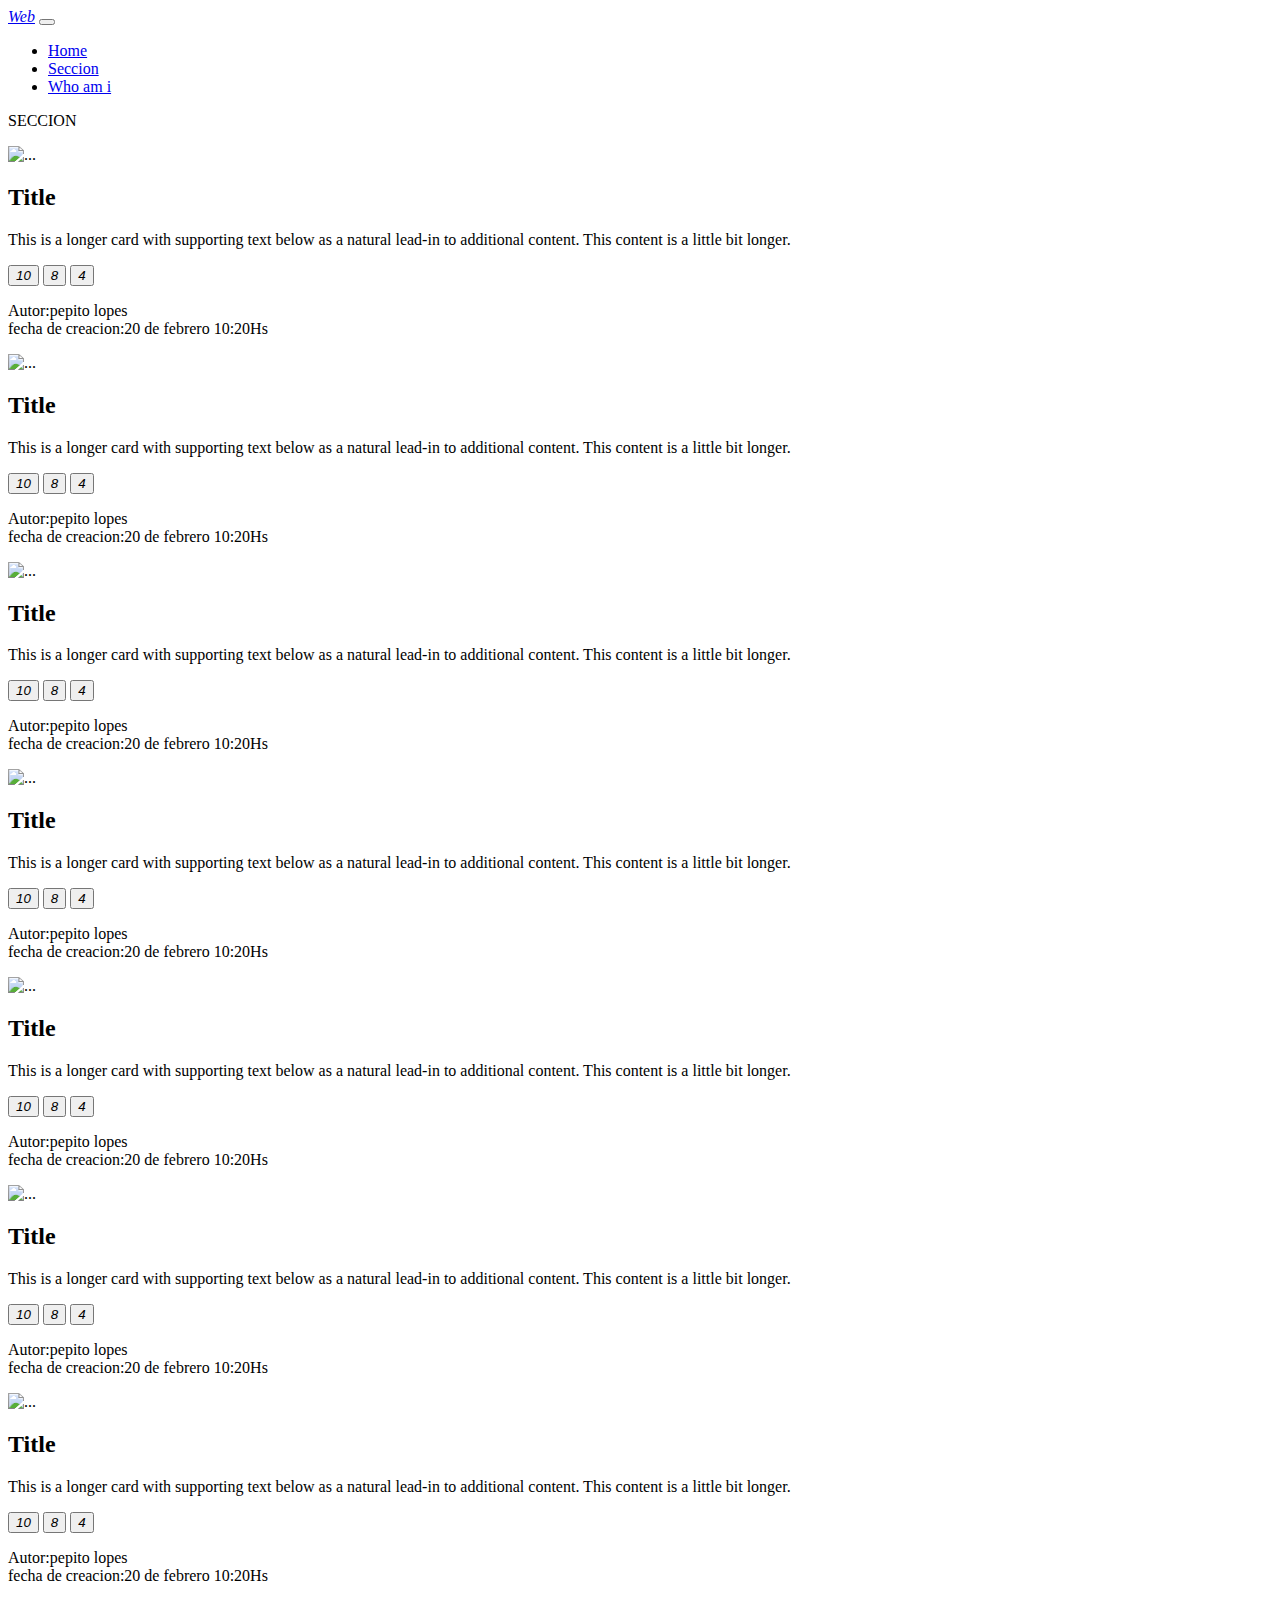
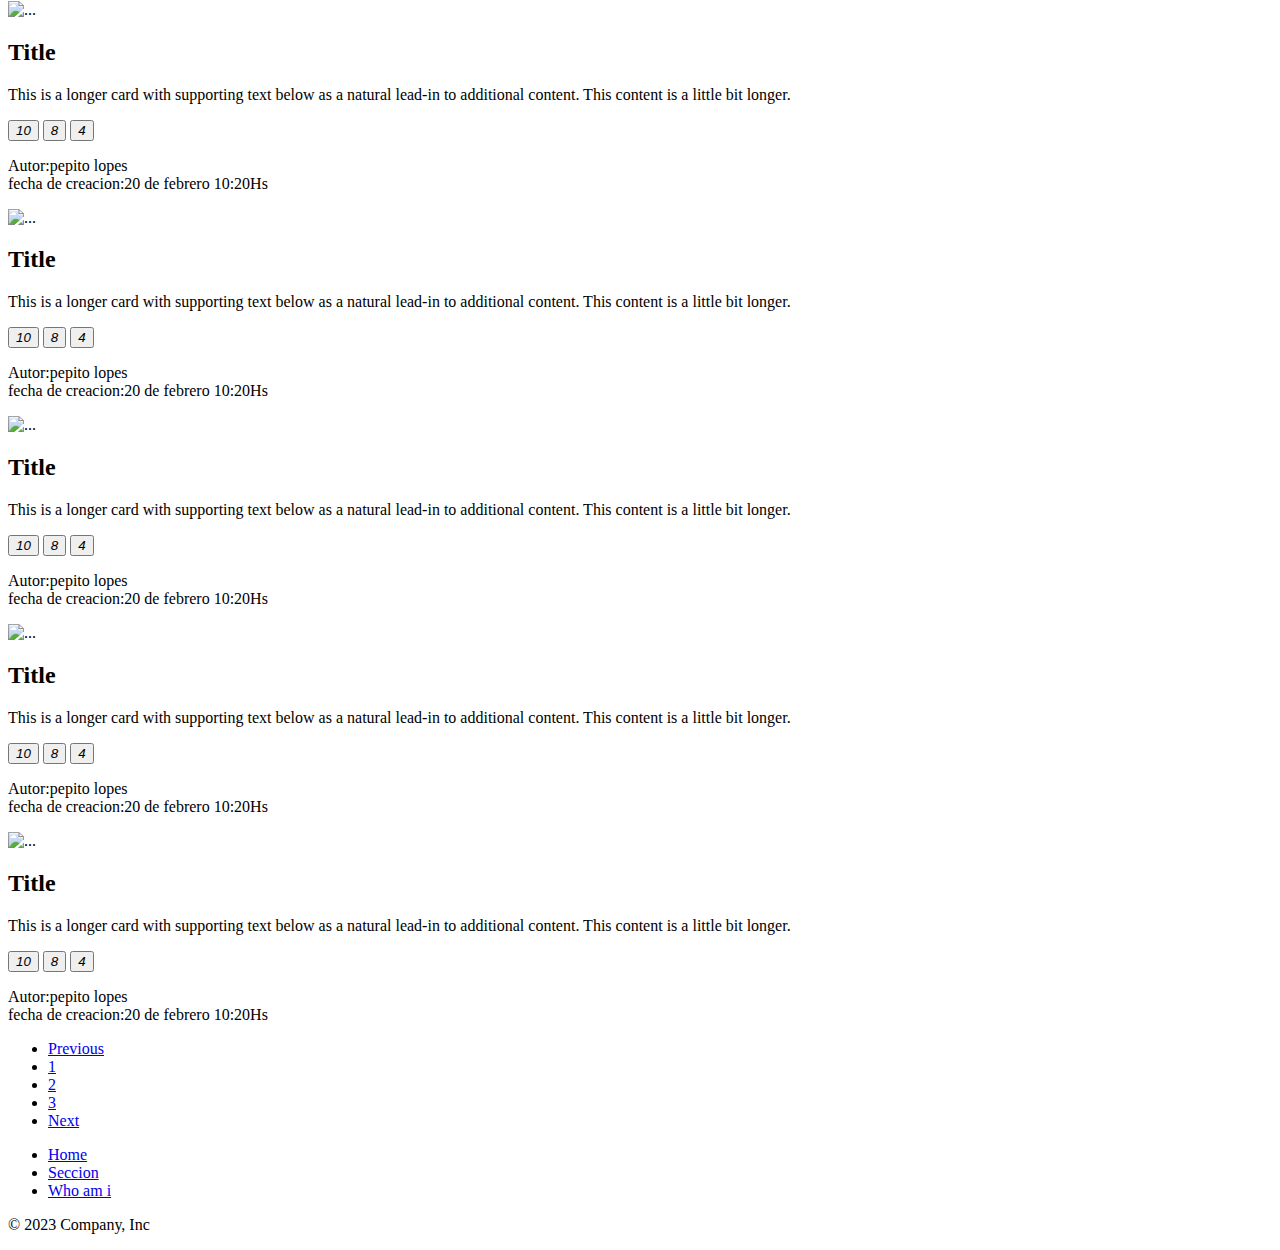
==== seccion.html @ c0c1e680 "new website" ====
<!DOCTYPE html>
              <html>
              <head>
                <meta charset="utf-8"> 
                <meta name="viewport" content="width=device-width, initial-scale=1" >
                <meta name="description" content="portafolio de desarrollo">
                <meta name="keywords" content="HTML,CSS,javaScript,react">
                <link href="http://localhost/servidor/css/bootstrap.min.css" rel="stylesheet">
                <link href="http://localhost/servidor/css/style.css" rel="stylesheet">
                <script src="http://localhost/servidor/js/jquery.min.js"></script>
                <script src="http://localhost/servidor/js/bootstrap.min.js"></script>
                <title> Web / Programer</title>
              </head>
              <body>
                  <div class="container"> 
                     <nav class="navbar navbar-expand-lg">
                          <a class="navbar-brand" href="#">
                            <i class="bi bi-globe2"> Web</i></a>
                          <button class="navbar-toggler" type="button" data-bs-toggle="collapse" data-bs-target="#navbarNav" aria-controls="navbarNav" aria-expanded="false" aria-label="Toggle navigation">
                            <span class="navbar-toggler-icon"></span>
                          </button>
                          <div class="collapse navbar-collapse" id="navbarNav">
                            <ul class="navbar-nav">
                              <li class="nav-item">
                                <a class="nav-link active" href="home.html">Home</a>
                              </li>
                              <li class="nav-item">
                                <a class="nav-link" aria-current="page" href="seccion.html">Seccion</a>
                              </li>
                              <li class="nav-item">
                                <a class="nav-link" href="whoami.html">Who am i </a>
                              </li>
                            </ul>
                          </div>
                      </nav>
                      </div>
                          <div class="container">
                              <div class="mb-3">
                                 <section class="seccion">
                                <div class="text-center"> 
                                   <p>
                                     SECCION
                                   </p>
                                 </div>
                                   </section>
                                </div>
                              </div>
                       <div class="container">
                        <div class="row row-cols-1 row-cols-md-2 g-4">
                          <div class="col-12 col-md-6 col-xl-4">
                            <div class="card">
                              <img src="https://spng.pngfind.com/pngs/s/648-6482861_permalink-to-150-good-angry-png-this-year.png" class="card-img-top" alt="...">
                              <div class="card-body">
                                <h2 class="card-title">Title</h2>
                                <p class="card-text">This is a longer card with supporting text below as a natural lead-in to additional content. This content is a little bit longer.<br>
                                   <div class="text-center"> 
                                    <button type="button" class="btn btn-secondary">
                                      <i class="bi bi-chat-left-text">
                                         10
                                     </i>
                                   </button>
                                   <button type="button" class="btn btn-light">
                                     <i class="bi bi-hand-thumbs-up">
                                       8
                                     </i>
                                </button>
                                <button type="button" class="btn btn-dark">
                                      <i class="bi bi-hand-thumbs-down">
                                         4
                                       </i>
                                 </button>
                              </div>
                                 <div class="mt-3">
                                   <p>
                                     Autor:pepito lopes<br>
                                     fecha de creacion:20 de febrero 10:20Hs
                                   </p>
                              </div>
                                </p>
                              </div>
                            </div>
                          </div>
                          <div class="col-12 col-md-6 col-xl-4 ">
                            <div class="card">
                              <img src="https://spng.pngfind.com/pngs/s/648-6482861_permalink-to-150-good-angry-png-this-year.png" class="card-img-top" alt="...">
                              <div class="card-body">
                                <h2 class="card-title">Title</h2>
                                <p class="card-text">This is a longer card with supporting text below as a natural lead-in to additional content. This content is a little bit longer.<br>
                                   <div class="text-center"> 
                                    <button type="button" class="btn btn-secondary">
                                      <i class="bi bi-chat-left-text">
                                         10
                                     </i>
                                   </button>
                                   <button type="button" class="btn btn-light">
                                     <i class="bi bi-hand-thumbs-up">
                                       8
                                     </i>
                                </button>
                                <button type="button" class="btn btn-dark">
                                      <i class="bi bi-hand-thumbs-down">
                                         4
                                       </i>
                                 </button>
                              </div>
                                 <div class="mt-3">
                                   <p>
                                     Autor:pepito lopes<br>
                                     fecha de creacion:20 de febrero 10:20Hs
                                   </p>
                              </div>
                                </p>
                              </div>
                            </div>
                          </div>
                          <div class="col-12 col-md-6 col-xl-4">
                            <div class="card">
                              <img src="https://spng.pngfind.com/pngs/s/648-6482861_permalink-to-150-good-angry-png-this-year.png" class="card-img-top" alt="...">
                              <div class="card-body">
                                <h2 class="card-title">Title</h2>
                                <p class="card-text">This is a longer card with supporting text below as a natural lead-in to additional content. This content is a little bit longer.<br>
                                   <div class="text-center"> 
                                    <button type="button" class="btn btn-secondary">
                                      <i class="bi bi-chat-left-text">
                                         10
                                     </i>
                                   </button>
                                   <button type="button" class="btn btn-light">
                                     <i class="bi bi-hand-thumbs-up">
                                       8
                                     </i>
                                </button>
                                <button type="button" class="btn btn-dark">
                                      <i class="bi bi-hand-thumbs-down">
                                         4
                                       </i>
                                 </button>
                              </div>
                                 <div class="mt-3">
                                   <p>
                                     Autor:pepito lopes<br>
                                     fecha de creacion:20 de febrero 10:20Hs
                                   </p>
                              </div>
                                </p>
                              </div>
                            </div>
                          </div>
                          <div class="col-12 col-md-6 col-xl-4">
                            <div class="card">
                              <img src="https://spng.pngfind.com/pngs/s/648-6482861_permalink-to-150-good-angry-png-this-year.png" class="card-img-top" alt="...">
                              <div class="card-body">
                                <h2 class="card-title">Title</h2>
                                <p class="card-text">This is a longer card with supporting text below as a natural lead-in to additional content. This content is a little bit longer.<br>
                                   <div class="text-center"> 
                                    <button type="button" class="btn btn-secondary">
                                      <i class="bi bi-chat-left-text">
                                         10
                                     </i>
                                   </button>
                                   <button type="button" class="btn btn-light">
                                     <i class="bi bi-hand-thumbs-up">
                                       8
                                     </i>
                                </button>
                                <button type="button" class="btn btn-dark">
                                      <i class="bi bi-hand-thumbs-down">
                                         4
                                       </i>
                                 </button>
                              </div>
                                 <div class="mt-3">
                                   <p>
                                     Autor:pepito lopes<br>
                                     fecha de creacion:20 de febrero 10:20Hs
                                   </p>
                              </div>
                                </p>
                              </div>
                            </div>
                          </div>
                          <div class="col-12 col-md-6 col-xl-4">
                            <div class="card">
                              <img src="https://spng.pngfind.com/pngs/s/648-6482861_permalink-to-150-good-angry-png-this-year.png" class="card-img-top" alt="...">
                              <div class="card-body">
                                <h2 class="card-title">Title</h2>
                                <p class="card-text">This is a longer card with supporting text below as a natural lead-in to additional content. This content is a little bit longer.<br>
                                   <div class="text-center"> 
                                    <button type="button" class="btn btn-secondary">
                                      <i class="bi bi-chat-left-text">
                                         10
                                     </i>
                                   </button>
                                   <button type="button" class="btn btn-light">
                                     <i class="bi bi-hand-thumbs-up">
                                       8
                                     </i>
                                </button>
                                <button type="button" class="btn btn-dark">
                                      <i class="bi bi-hand-thumbs-down">
                                         4
                                       </i>
                                 </button>
                              </div>
                                 <div class="mt-3">
                                   <p>
                                     Autor:pepito lopes<br>
                                     fecha de creacion:20 de febrero 10:20Hs
                                   </p>
                              </div>
                                </p>
                              </div>
                            </div>
                          </div>
                          <div class="col-12 col-md-6 col-xl-4">
                            <div class="card">
                              <img src="https://spng.pngfind.com/pngs/s/648-6482861_permalink-to-150-good-angry-png-this-year.png" class="card-img-top" alt="...">
                              <div class="card-body">
                                <h2 class="card-title">Title</h2>
                                <p class="card-text">This is a longer card with supporting text below as a natural lead-in to additional content. This content is a little bit longer.<br>
                                   <div class="text-center"> 
                                    <button type="button" class="btn btn-secondary">
                                      <i class="bi bi-chat-left-text">
                                         10
                                     </i>
                                   </button>
                                   <button type="button" class="btn btn-light">
                                     <i class="bi bi-hand-thumbs-up">
                                       8
                                     </i>
                                </button>
                                <button type="button" class="btn btn-dark">
                                      <i class="bi bi-hand-thumbs-down">
                                         4
                                       </i>
                                 </button>
                              </div>
                                 <div class="mt-3">
                                   <p>
                                     Autor:pepito lopes<br>
                                     fecha de creacion:20 de febrero 10:20Hs
                                   </p>
                              </div>
                                </p>
                              </div>
                            </div>
                          </div>
                          <div class="col-12 col-md-6 col-xl-4">
                            <div class="card">
                              <img src="https://spng.pngfind.com/pngs/s/648-6482861_permalink-to-150-good-angry-png-this-year.png" class="card-img-top" alt="...">
                              <div class="card-body">
                                <h2 class="card-title">Title</h2>
                                <p class="card-text">This is a longer card with supporting text below as a natural lead-in to additional content. This content is a little bit longer.<br>
                                   <div class="text-center"> 
                                    <button type="button" class="btn btn-secondary">
                                      <i class="bi bi-chat-left-text">
                                         10
                                     </i>
                                   </button>
                                   <button type="button" class="btn btn-light">
                                     <i class="bi bi-hand-thumbs-up">
                                       8
                                     </i>
                                </button>
                                <button type="button" class="btn btn-dark">
                                      <i class="bi bi-hand-thumbs-down">
                                         4
                                       </i>
                                 </button>
                              </div>
                                 <div class="mt-3">
                                   <p>
                                     Autor:pepito lopes<br>
                                     fecha de creacion:20 de febrero 10:20Hs
                                   </p>
                              </div>
                                </p>
                              </div>
                            </div>
                          </div>
                          <div class="col-12 col-md-6 col-xl-4">
                            <div class="card">
                              <img src="https://spng.pngfind.com/pngs/s/648-6482861_permalink-to-150-good-angry-png-this-year.png" class="card-img-top" alt="...">
                              <div class="card-body">
                                <h2 class="card-title">Title</h2>
                                <p class="card-text">This is a longer card with supporting text below as a natural lead-in to additional content. This content is a little bit longer.<br>
                                   <div class="text-center"> 
                                    <button type="button" class="btn btn-secondary">
                                      <i class="bi bi-chat-left-text">
                                         10
                                     </i>
                                   </button>
                                   <button type="button" class="btn btn-light">
                                     <i class="bi bi-hand-thumbs-up">
                                       8
                                     </i>
                                </button>
                                <button type="button" class="btn btn-dark">
                                      <i class="bi bi-hand-thumbs-down">
                                         4
                                       </i>
                                 </button>
                              </div>
                                 <div class="mt-3">
                                   <p>
                                     Autor:pepito lopes<br>
                                     fecha de creacion:20 de febrero 10:20Hs
                                   </p>
                              </div>
                                </p>
                              </div>
                            </div>
                          </div>
                           <div class="col-12 col-md-6 col-xl-4">
                              <div class="card">
                               <img src="https://spng.pngfind.com/pngs/s/648-6482861_permalink-to-150-good-angry-png-this-year.png" class="card-img-top" alt="...">
                                <div class="card-body">
                                <h2 class="card-title">Title</h2>
                                <p class="card-text">This is a longer card with supporting text below as a natural lead-in to additional content. This content is a little bit longer.<br>
                                   <div class="text-center"> 
                                    <button type="button" class="btn btn-secondary">
                                      <i class="bi bi-chat-left-text">
                                         10
                                     </i>
                                   </button>
                                   <button type="button" class="btn btn-light">
                                     <i class="bi bi-hand-thumbs-up">
                                       8
                                     </i>
                                </button>
                                <button type="button" class="btn btn-dark">
                                      <i class="bi bi-hand-thumbs-down">
                                         4
                                       </i>
                                 </button>
                              </div>
                                 <div class="mt-3">
                                   <p>
                                     Autor:pepito lopes<br>
                                     fecha de creacion:20 de febrero 10:20Hs
                                   </p>
                              </div>
                                </p>
                              </div>
                            </div>
                          </div>
                           <div class="col-12 col-md-6 col-xl-4">
                            <div class="card">
                              <img src="https://spng.pngfind.com/pngs/s/648-6482861_permalink-to-150-good-angry-png-this-year.png" class="card-img-top" alt="...">
                              <div class="card-body">
                                <h2 class="card-title">Title</h2>
                                <p class="card-text">This is a longer card with supporting text below as a natural lead-in to additional content. This content is a little bit longer.<br>
                                   <div class="text-center"> 
                                    <button type="button" class="btn btn-secondary">
                                      <i class="bi bi-chat-left-text">
                                         10
                                     </i>
                                   </button>
                                   <button type="button" class="btn btn-light">
                                     <i class="bi bi-hand-thumbs-up">
                                       8
                                     </i>
                                </button>
                                <button type="button" class="btn btn-dark">
                                      <i class="bi bi-hand-thumbs-down">
                                         4
                                       </i>
                                 </button>
                              </div>
                                 <div class="mt-3">
                                   <p>
                                     Autor:pepito lopes<br>
                                     fecha de creacion:20 de febrero 10:20Hs
                                   </p>
                              </div>
                                </p>
                              </div>
                            </div>
                          </div>
                           <div class="col-12 col-md-6 col-xl-4">
                            <div class="card">
                              <img src="https://spng.pngfind.com/pngs/s/648-6482861_permalink-to-150-good-angry-png-this-year.png" class="card-img-top" alt="...">
                              <div class="card-body">
                                <h2 class="card-title">Title</h2>
                                <p class="card-text">This is a longer card with supporting text below as a natural lead-in to additional content. This content is a little bit longer.<br>
                                   <div class="text-center"> 
                                    <button type="button" class="btn btn-secondary">
                                      <i class="bi bi-chat-left-text">
                                         10
                                     </i>
                                   </button>
                                   <button type="button" class="btn btn-light">
                                     <i class="bi bi-hand-thumbs-up">
                                       8
                                     </i>
                                </button>
                                <button type="button" class="btn btn-dark">
                                      <i class="bi bi-hand-thumbs-down">
                                         4
                                       </i>
                                 </button>
                              </div>
                                 <div class="mt-3">
                                   <p>
                                     Autor:pepito lopes<br>
                                     fecha de creacion:20 de febrero 10:20Hs
                                   </p>
                              </div>
                                </p>
                              </div>
                            </div>
                          </div>
                           <div class="col-12 col-md-6 col-xl-4">
                            <div class="card">
                              <img src="https://spng.pngfind.com/pngs/s/648-6482861_permalink-to-150-good-angry-png-this-year.png" class="card-img-top" alt="...">
                              <div class="card-body">
                                <h2 class="card-title">Title</h2>
                                <p class="card-text">This is a longer card with supporting text below as a natural lead-in to additional content. This content is a little bit longer.<br>
                                   <div class="text-center"> 
                                    <button type="button" class="btn btn-secondary">
                                      <i class="bi bi-chat-left-text">
                                         10
                                     </i>
                                   </button>
                                   <button type="button" class="btn btn-light">
                                     <i class="bi bi-hand-thumbs-up">
                                       8
                                     </i>
                                </button>
                                <button type="button" class="btn btn-dark">
                                      <i class="bi bi-hand-thumbs-down">
                                         4
                                       </i>
                                 </button>
                              </div>
                                 <div class="mt-3">
                                   <p>
                                     Autor:pepito lopes<br>
                                     fecha de creacion:20 de febrero 10:20Hs
                                   </p>
                                   </div>
                                 </p>
                              </div>
                            </div>
                          </div>
                        </div>
                      </div>
                      <div class="container mt-3"> 
                        <nav aria-label="Page navigation example">
                          <ul class="pagination justify-content-end">
                          <li class="page-item disabled">
                            <a class="page-link" href="#" tabindex="-1">Previous</a>
                            </li>
                            <li class="page-item"><a class="page-link" href="#">1</a></li>
                             <li class="page-item"><a class="page-link" href="#">2</a></li>
                             <li class="page-item"><a class="page-link" href="#">3</a></li>
                              <li class="page-item">
                            <a class="page-link" href="#">Next</a>
                          </li>
                        </ul>
                      </nav>
                      </div>
                       <div class="container">
                      <div class="row">
                            <footer class="py-3 my-4">
                            <ul class="nav justify-content-center border-bottom pb-3 mb-3">
                            <li class="nav-item"><a href="home.html" class="nav-link px-2 text-muted">Home</a></li>
                            <li class="nav-item"><a href="seccion.html" class="nav-link px-2 text-muted">Seccion</a></li>
                            <li class="nav-item"><a href="whoami.html" class="nav-link px-2 text-muted">Who am i</a></li>
                            </ul>
                            <p class="text-center text-muted">© 2023 Company, Inc</p>
                      </footer>
                 </div>
              </div>  
            </div>
         </body>
     </html>
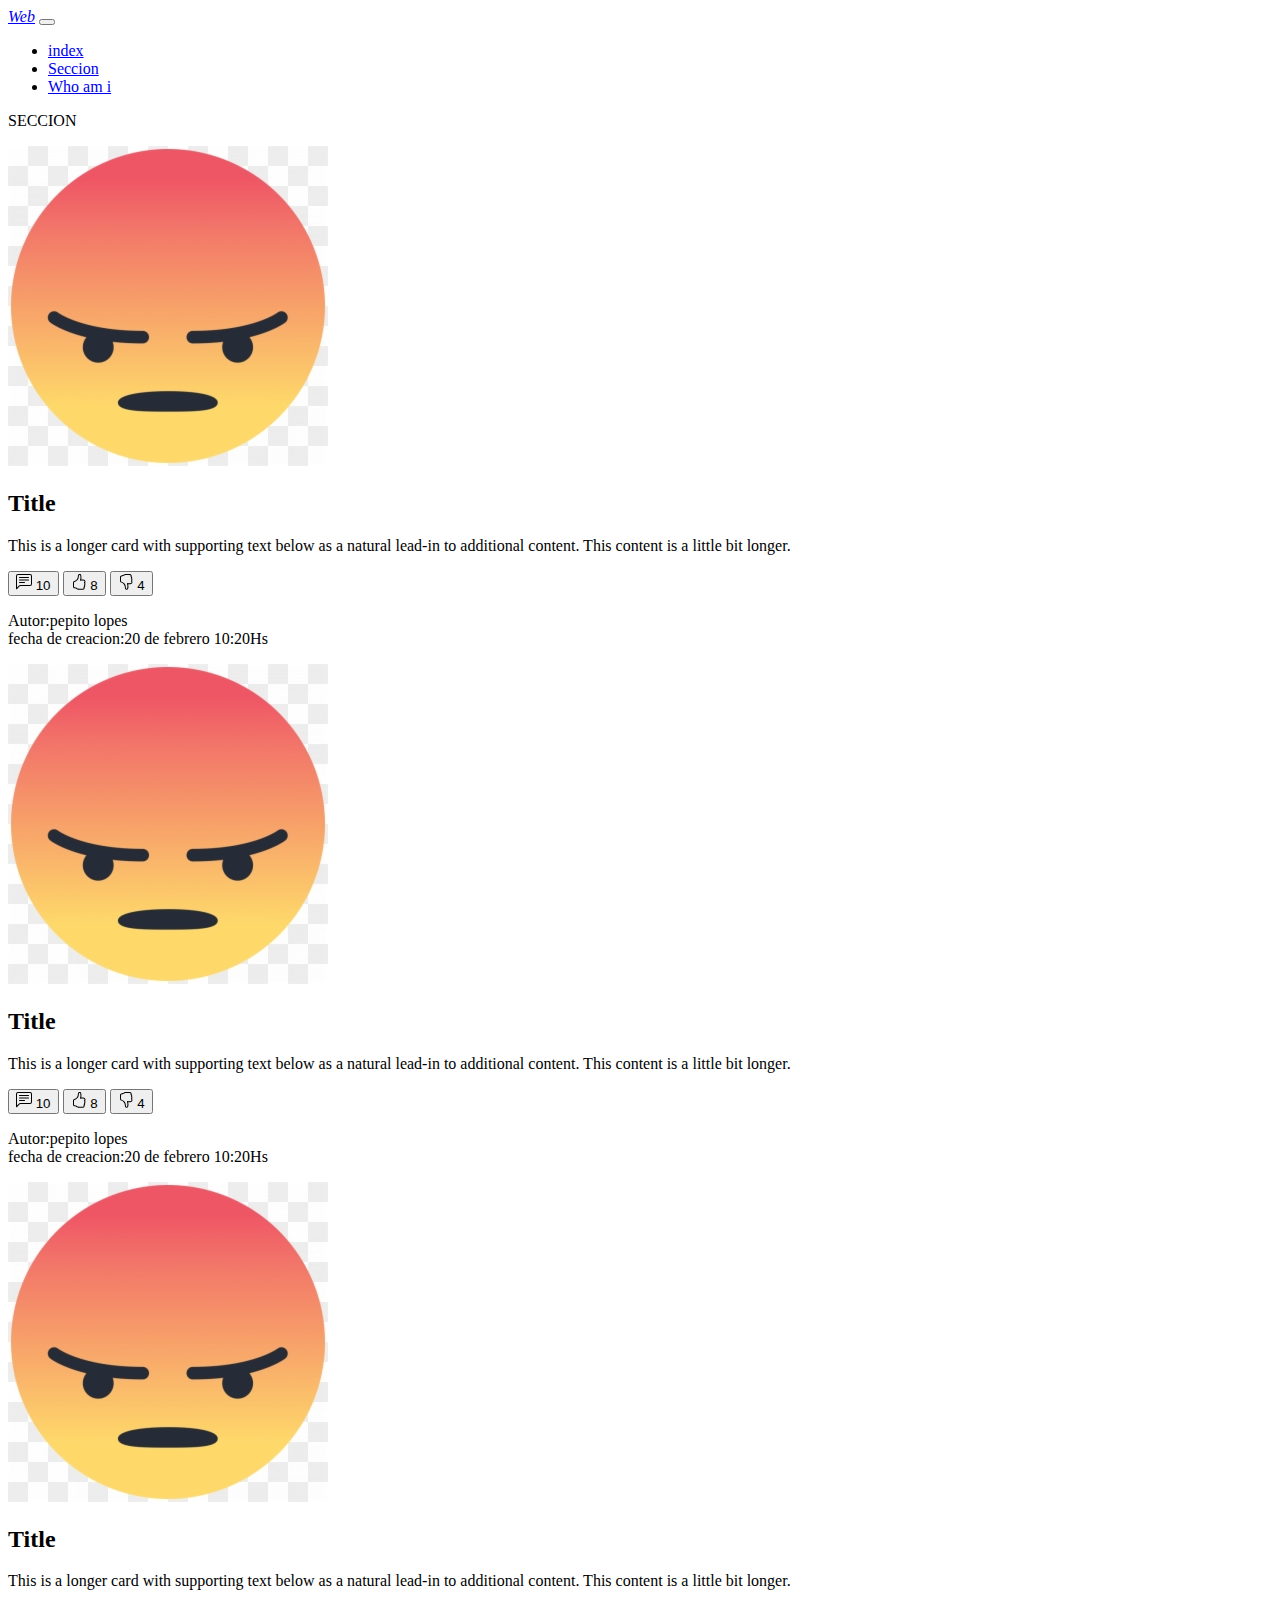
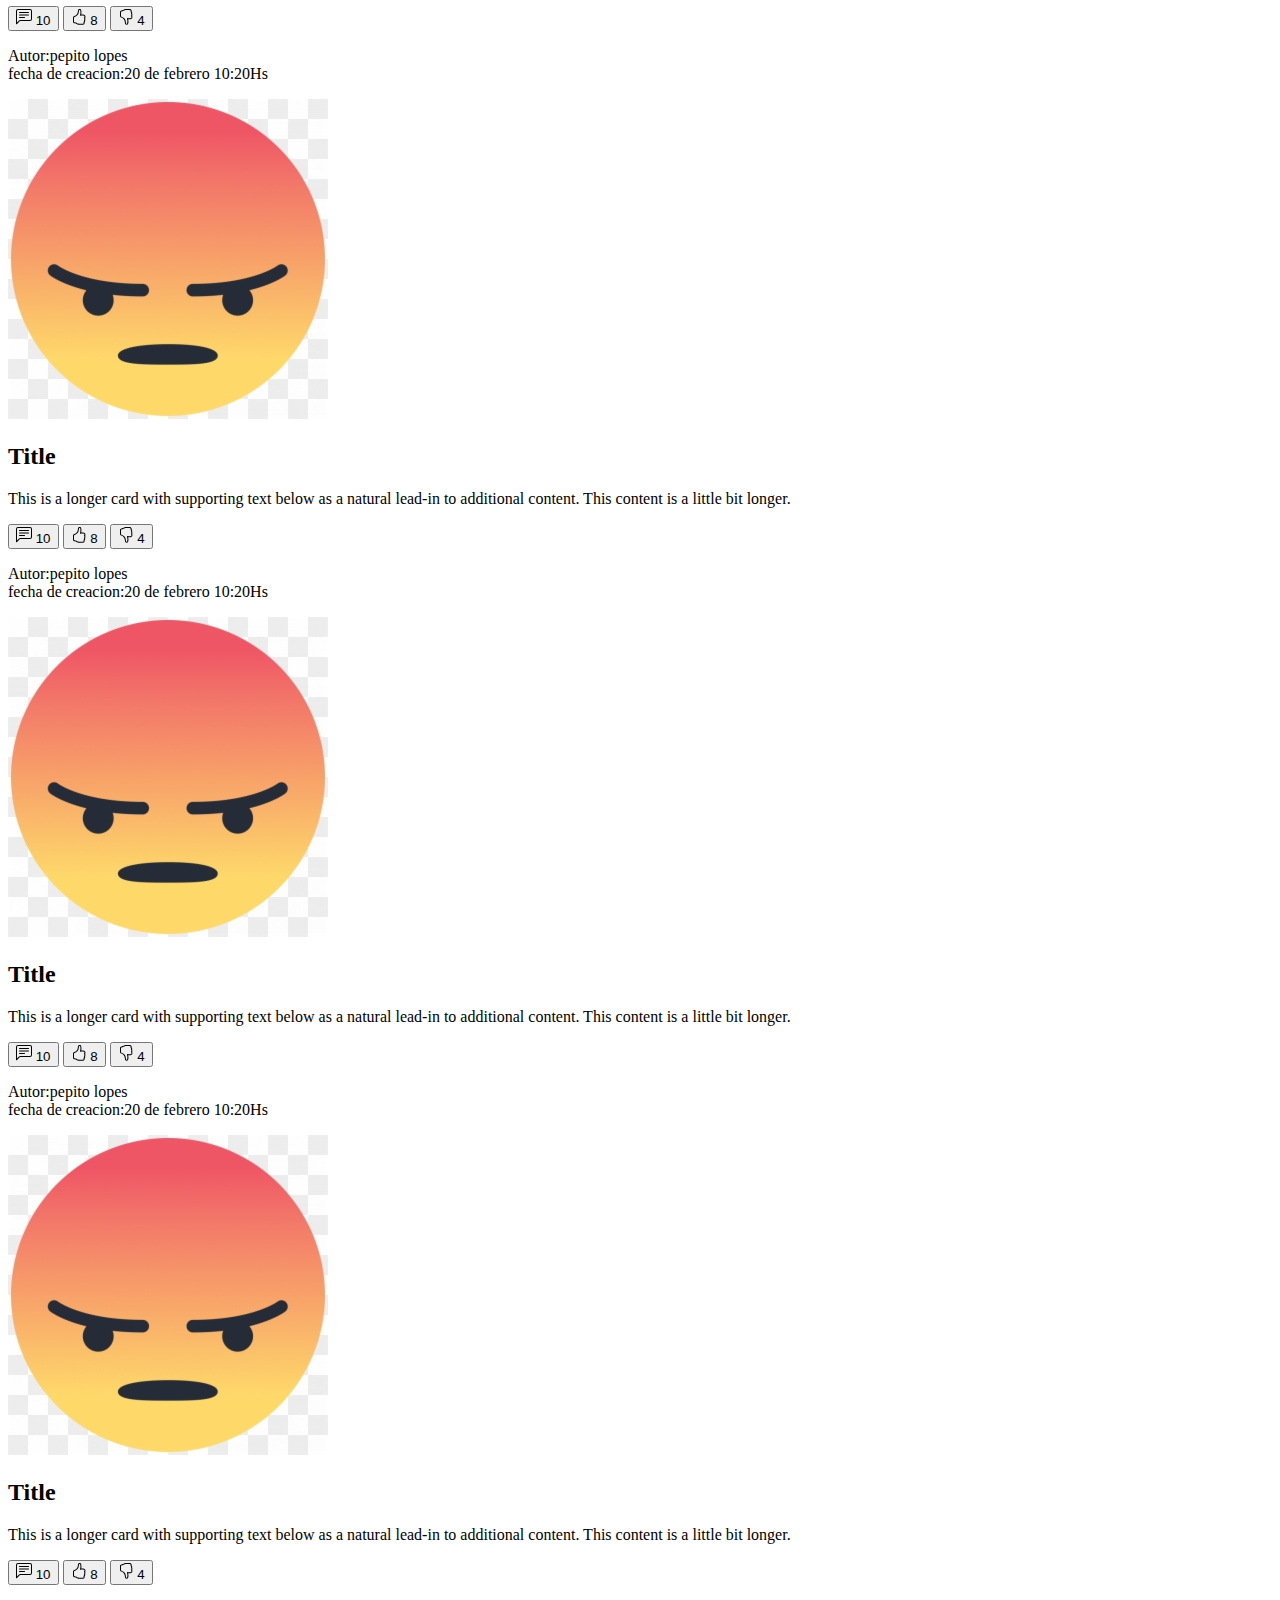
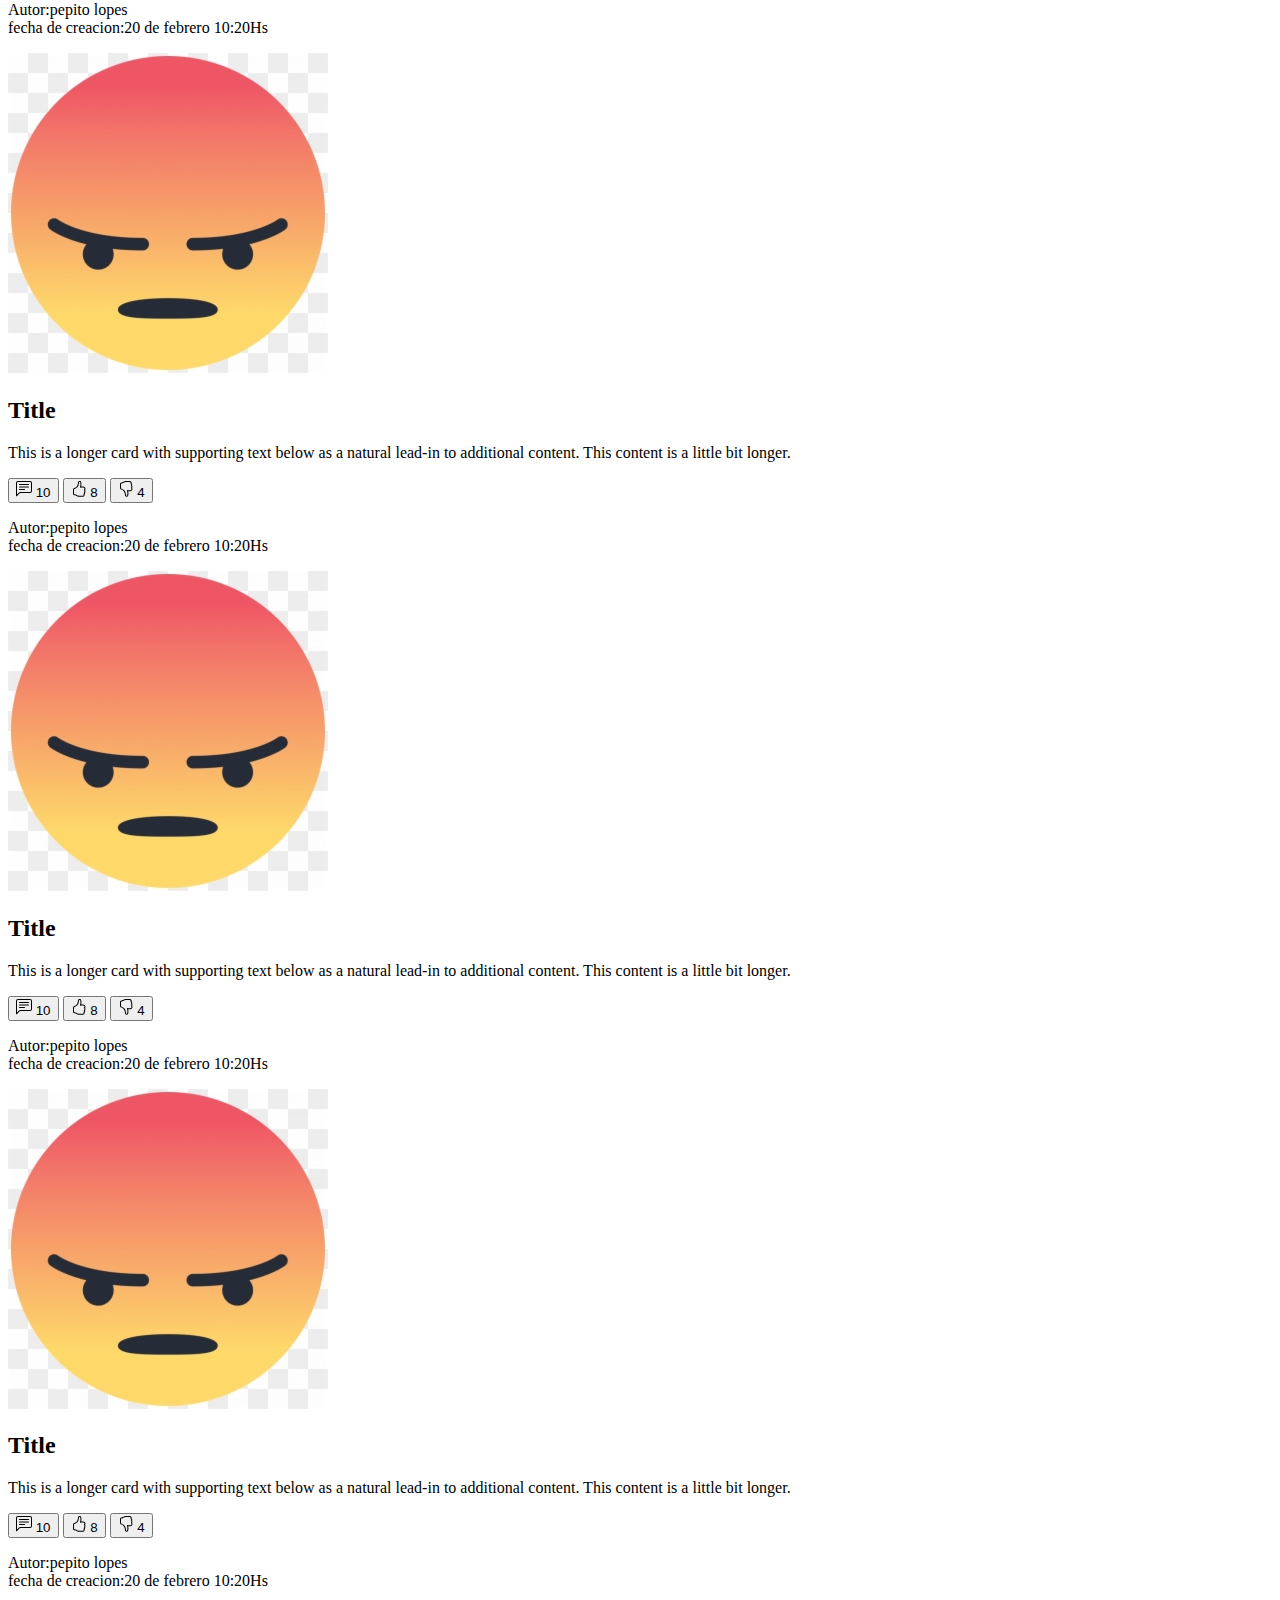
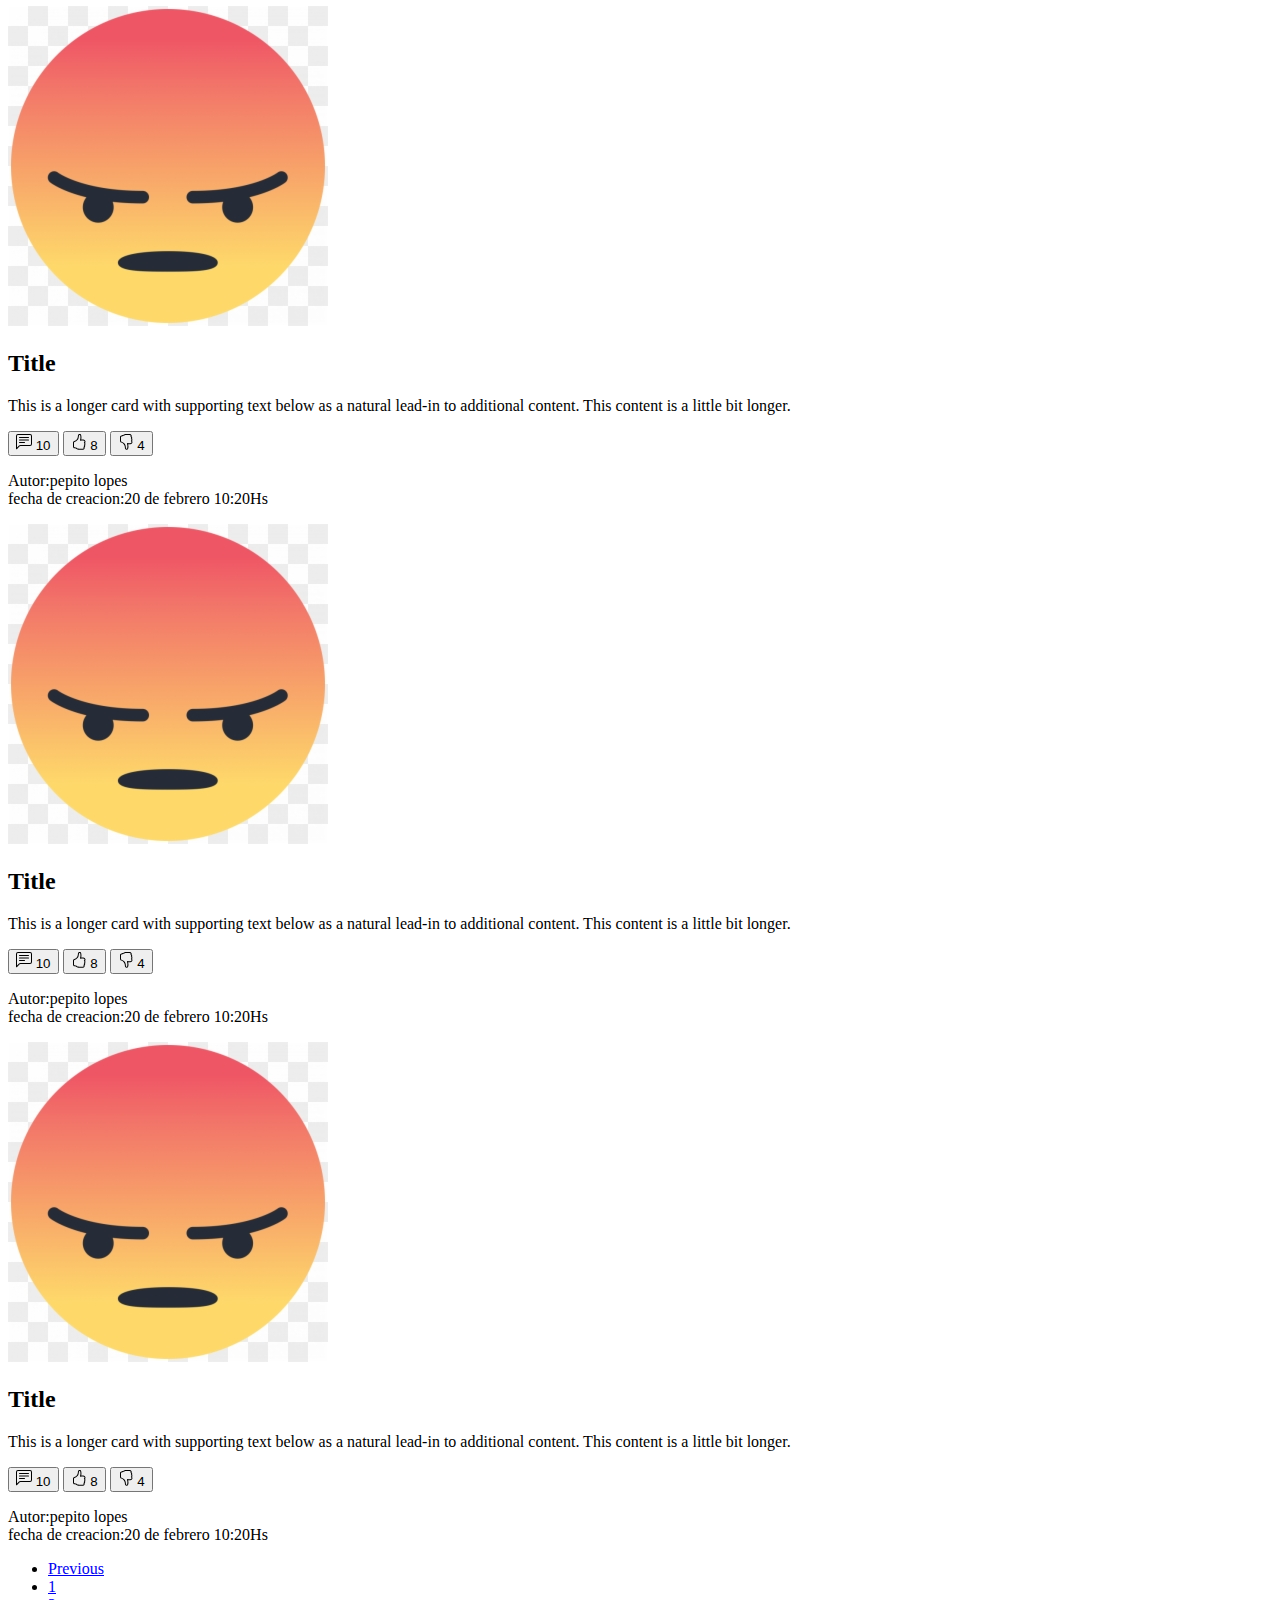
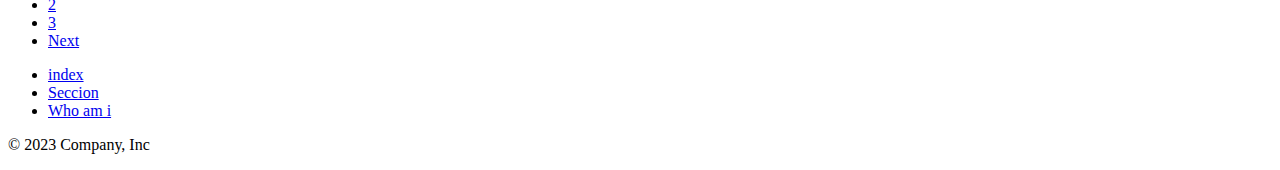
==== commit 43d25450: "arreglo de enlaces" ====
--- a/seccion.html
+++ b/seccion.html
@@ -22,7 +22,7 @@
                           <div class="collapse navbar-collapse" id="navbarNav">
                             <ul class="navbar-nav">
                               <li class="nav-item">
-                                <a class="nav-link active" href="home.html">Home</a>
+                                <a class="nav-link active" href="index.html">index</a>
                               </li>
                               <li class="nav-item">
                                 <a class="nav-link" aria-current="page" href="seccion.html">Seccion</a>
@@ -49,25 +49,29 @@
                         <div class="row row-cols-1 row-cols-md-2 g-4">
                           <div class="col-12 col-md-6 col-xl-4">
                             <div class="card">
-                              <img src="https://spng.pngfind.com/pngs/s/648-6482861_permalink-to-150-good-angry-png-this-year.png" class="card-img-top" alt="...">
-                              <div class="card-body">
-                                <h2 class="card-title">Title</h2>
-                                <p class="card-text">This is a longer card with supporting text below as a natural lead-in to additional content. This content is a little bit longer.<br>
-                                   <div class="text-center"> 
-                                    <button type="button" class="btn btn-secondary">
-                                      <i class="bi bi-chat-left-text">
-                                         10
-                                     </i>
-                                   </button>
-                                   <button type="button" class="btn btn-light">
-                                     <i class="bi bi-hand-thumbs-up">
-                                       8
-                                     </i>
-                                </button>
-                                <button type="button" class="btn btn-dark">
-                                      <i class="bi bi-hand-thumbs-down">
-                                         4
-                                       </i>
+                              <img src="imagenes/seccion.png" class="card-img-top" alt="seccion photos">
+                              <div class="card-body">
+                                <h2 class="card-title">Title</h2>
+                                <p class="card-text">This is a longer card with supporting text below as a natural lead-in to additional content. This content is a little bit longer.<br>
+                                   <div class="text-center"> 
+                                    <button type="button" class="btn btn-secondary"> 
+                                      <svg xmlns="http://www.w3.org/2000/svg" width="16" height="16" fill="currentColor" class="bi bi-chat-left-text" viewBox="0 0 16 16">
+                                      <path d="M14 1a1 1 0 0 1 1 1v8a1 1 0 0 1-1 1H4.414A2 2 0 0 0 3 11.586l-2 2V2a1 1 0 0 1 1-1h12zM2 0a2 2 0 0 0-2 2v12.793a.5.5 0 0 0 .854.353l2.853-2.853A1 1 0 0 1 4.414 12H14a2 2 0 0 0 2-2V2a2 2 0 0 0-2-2H2z"/> 
+                                      <path d="M3 3.5a.5.5 0 0 1 .5-.5h9a.5.5 0 0 1 0 1h-9a.5.5 0 0 1-.5-.5zM3 6a.5.5 0 0 1 .5-.5h9a.5.5 0 0 1 0 1h-9A.5.5 0 0 1 3 6zm0 2.5a.5.5 0 0 1 .5-.5h5a.5.5 0 0 1 0 1h-5a.5.5 0 0 1-.5-.5z"/>
+                                    </svg>
+                                    10
+                                   </button> 
+                                   <button type="button" class="btn btn-light">
+                                      <svg xmlns="http://www.w3.org/2000/svg" width="16" height="16" fill="currentColor" class="bi bi-hand-thumbs-up" viewBox="0 0 16 16">
+                                    <path d="M8.864.046C7.908-.193 7.02.53 6.956 1.466c-.072 1.051-.23 2.016-.428 2.59-.125.36-.479 1.013-1.04 1.639-.557.623-1.282 1.178-2.131 1.41C2.685 7.288 2 7.87 2 8.72v4.001c0 .845.682 1.464 1.448 1.545 1.07.114 1.564.415 2.068.723l.048.03c.272.165.578.348.97.484.397.136.861.217 1.466.217h3.5c.937 0 1.599-.477 1.934-1.064a1.86 1.86 0 0 0 .254-.912c0-.152-.023-.312-.077-.464.201-.263.38-.578.488-.901.11-.33.172-.762.004-1.149.069-.13.12-.269.159-.403.077-.27.113-.568.113-.857 0-.288-.036-.585-.113-.856a2.144 2.144 0 0 0-.138-.362 1.9 1.9 0 0 0 .234-1.734c-.206-.592-.682-1.1-1.2-1.272-.847-.282-1.803-.276-2.516-.211a9.84 9.84 0 0 0-.443.05 9.365 9.365 0 0 0-.062-4.509A1.38 1.38 0 0 0 9.125.111L8.864.046zM11.5 14.721H8c-.51 0-.863-.069-1.14-.164-.281-.097-.506-.228-.776-.393l-.04-.024c-.555-.339-1.198-.731-2.49-.868-.333-.036-.554-.29-.554-.55V8.72c0-.254.226-.543.62-.65 1.095-.3 1.977-.996 2.614-1.708.635-.71 1.064-1.475 1.238-1.978.243-.7.407-1.768.482-2.85.025-.362.36-.594.667-.518l.262.066c.16.04.258.143.288.255a8.34 8.34 0 0 1-.145 4.725.5.5 0 0 0 .595.644l.003-.001.014-.003.058-.014a8.908 8.908 0 0 1 1.036-.157c.663-.06 1.457-.054 2.11.164.175.058.45.3.57.65.107.308.087.67-.266 1.022l-.353.353.353.354c.043.043.105.141.154.315.048.167.075.37.075.581 0 .212-.027.414-.075.582-.05.174-.111.272-.154.315l-.353.353.353.354c.047.047.109.177.005.488a2.224 2.224 0 0 1-.505.805l-.353.353.353.354c.006.005.041.05.041.17a.866.866 0 0 1-.121.416c-.165.288-.503.56-1.066.56z"/>
+                                  </svg>
+                                  8
+                                </button>
+                                <button type="button" class="btn btn-dark">
+                                      <svg xmlns="http://www.w3.org/2000/svg" width="16" height="16" fill="currentColor" class="bi bi-hand-thumbs-down" viewBox="0 0 16 16">
+                                      <path d="M8.864 15.674c-.956.24-1.843-.484-1.908-1.42-.072-1.05-.23-2.015-.428-2.59-.125-.36-.479-1.012-1.04-1.638-.557-.624-1.282-1.179-2.131-1.41C2.685 8.432 2 7.85 2 7V3c0-.845.682-1.464 1.448-1.546 1.07-.113 1.564-.415 2.068-.723l.048-.029c.272-.166.578-.349.97-.484C6.931.08 7.395 0 8 0h3.5c.937 0 1.599.478 1.934 1.064.164.287.254.607.254.913 0 .152-.023.312-.077.464.201.262.38.577.488.9.11.33.172.762.004 1.15.069.13.12.268.159.403.077.27.113.567.113.856 0 .289-.036.586-.113.856-.035.12-.08.244-.138.363.394.571.418 1.2.234 1.733-.206.592-.682 1.1-1.2 1.272-.847.283-1.803.276-2.516.211a9.877 9.877 0 0 1-.443-.05 9.364 9.364 0 0 1-.062 4.51c-.138.508-.55.848-1.012.964l-.261.065zM11.5 1H8c-.51 0-.863.068-1.14.163-.281.097-.506.229-.776.393l-.04.025c-.555.338-1.198.73-2.49.868-.333.035-.554.29-.554.55V7c0 .255.226.543.62.65 1.095.3 1.977.997 2.614 1.709.635.71 1.064 1.475 1.238 1.977.243.7.407 1.768.482 2.85.025.362.36.595.667.518l.262-.065c.16-.04.258-.144.288-.255a8.34 8.34 0 0 0-.145-4.726.5.5 0 0 1 .595-.643h.003l.014.004.058.013a8.912 8.912 0 0 0 1.036.157c.663.06 1.457.054 2.11-.163.175-.059.45-.301.57-.651.107-.308.087-.67-.266-1.021L12.793 7l.353-.354c.043-.042.105-.14.154-.315.048-.167.075-.37.075-.581 0-.211-.027-.414-.075-.581-.05-.174-.111-.273-.154-.315l-.353-.354.353-.354c.047-.047.109-.176.005-.488a2.224 2.224 0 0 0-.505-.804l-.353-.354.353-.354c.006-.005.041-.05.041-.17a.866.866 0 0 0-.121-.415C12.4 1.272 12.063 1 11.5 1z"/>
+                                    </svg>
+                                    4
                                  </button>
                               </div>
                                  <div class="mt-3">
@@ -82,223 +86,251 @@
                           </div>
                           <div class="col-12 col-md-6 col-xl-4 ">
                             <div class="card">
-                              <img src="https://spng.pngfind.com/pngs/s/648-6482861_permalink-to-150-good-angry-png-this-year.png" class="card-img-top" alt="...">
-                              <div class="card-body">
-                                <h2 class="card-title">Title</h2>
-                                <p class="card-text">This is a longer card with supporting text below as a natural lead-in to additional content. This content is a little bit longer.<br>
-                                   <div class="text-center"> 
-                                    <button type="button" class="btn btn-secondary">
-                                      <i class="bi bi-chat-left-text">
-                                         10
-                                     </i>
-                                   </button>
-                                   <button type="button" class="btn btn-light">
-                                     <i class="bi bi-hand-thumbs-up">
-                                       8
-                                     </i>
-                                </button>
-                                <button type="button" class="btn btn-dark">
-                                      <i class="bi bi-hand-thumbs-down">
-                                         4
-                                       </i>
-                                 </button>
-                              </div>
-                                 <div class="mt-3">
-                                   <p>
-                                     Autor:pepito lopes<br>
-                                     fecha de creacion:20 de febrero 10:20Hs
-                                   </p>
-                              </div>
-                                </p>
-                              </div>
-                            </div>
-                          </div>
-                          <div class="col-12 col-md-6 col-xl-4">
-                            <div class="card">
-                              <img src="https://spng.pngfind.com/pngs/s/648-6482861_permalink-to-150-good-angry-png-this-year.png" class="card-img-top" alt="...">
-                              <div class="card-body">
-                                <h2 class="card-title">Title</h2>
-                                <p class="card-text">This is a longer card with supporting text below as a natural lead-in to additional content. This content is a little bit longer.<br>
-                                   <div class="text-center"> 
-                                    <button type="button" class="btn btn-secondary">
-                                      <i class="bi bi-chat-left-text">
-                                         10
-                                     </i>
-                                   </button>
-                                   <button type="button" class="btn btn-light">
-                                     <i class="bi bi-hand-thumbs-up">
-                                       8
-                                     </i>
-                                </button>
-                                <button type="button" class="btn btn-dark">
-                                      <i class="bi bi-hand-thumbs-down">
-                                         4
-                                       </i>
-                                 </button>
-                              </div>
-                                 <div class="mt-3">
-                                   <p>
-                                     Autor:pepito lopes<br>
-                                     fecha de creacion:20 de febrero 10:20Hs
-                                   </p>
-                              </div>
-                                </p>
-                              </div>
-                            </div>
-                          </div>
-                          <div class="col-12 col-md-6 col-xl-4">
-                            <div class="card">
-                              <img src="https://spng.pngfind.com/pngs/s/648-6482861_permalink-to-150-good-angry-png-this-year.png" class="card-img-top" alt="...">
-                              <div class="card-body">
-                                <h2 class="card-title">Title</h2>
-                                <p class="card-text">This is a longer card with supporting text below as a natural lead-in to additional content. This content is a little bit longer.<br>
-                                   <div class="text-center"> 
-                                    <button type="button" class="btn btn-secondary">
-                                      <i class="bi bi-chat-left-text">
-                                         10
-                                     </i>
-                                   </button>
-                                   <button type="button" class="btn btn-light">
-                                     <i class="bi bi-hand-thumbs-up">
-                                       8
-                                     </i>
-                                </button>
-                                <button type="button" class="btn btn-dark">
-                                      <i class="bi bi-hand-thumbs-down">
-                                         4
-                                       </i>
-                                 </button>
-                              </div>
-                                 <div class="mt-3">
-                                   <p>
-                                     Autor:pepito lopes<br>
-                                     fecha de creacion:20 de febrero 10:20Hs
-                                   </p>
-                              </div>
-                                </p>
-                              </div>
-                            </div>
-                          </div>
-                          <div class="col-12 col-md-6 col-xl-4">
-                            <div class="card">
-                              <img src="https://spng.pngfind.com/pngs/s/648-6482861_permalink-to-150-good-angry-png-this-year.png" class="card-img-top" alt="...">
-                              <div class="card-body">
-                                <h2 class="card-title">Title</h2>
-                                <p class="card-text">This is a longer card with supporting text below as a natural lead-in to additional content. This content is a little bit longer.<br>
-                                   <div class="text-center"> 
-                                    <button type="button" class="btn btn-secondary">
-                                      <i class="bi bi-chat-left-text">
-                                         10
-                                     </i>
-                                   </button>
-                                   <button type="button" class="btn btn-light">
-                                     <i class="bi bi-hand-thumbs-up">
-                                       8
-                                     </i>
-                                </button>
-                                <button type="button" class="btn btn-dark">
-                                      <i class="bi bi-hand-thumbs-down">
-                                         4
-                                       </i>
-                                 </button>
-                              </div>
-                                 <div class="mt-3">
-                                   <p>
-                                     Autor:pepito lopes<br>
-                                     fecha de creacion:20 de febrero 10:20Hs
-                                   </p>
-                              </div>
-                                </p>
-                              </div>
-                            </div>
-                          </div>
-                          <div class="col-12 col-md-6 col-xl-4">
-                            <div class="card">
-                              <img src="https://spng.pngfind.com/pngs/s/648-6482861_permalink-to-150-good-angry-png-this-year.png" class="card-img-top" alt="...">
-                              <div class="card-body">
-                                <h2 class="card-title">Title</h2>
-                                <p class="card-text">This is a longer card with supporting text below as a natural lead-in to additional content. This content is a little bit longer.<br>
-                                   <div class="text-center"> 
-                                    <button type="button" class="btn btn-secondary">
-                                      <i class="bi bi-chat-left-text">
-                                         10
-                                     </i>
-                                   </button>
-                                   <button type="button" class="btn btn-light">
-                                     <i class="bi bi-hand-thumbs-up">
-                                       8
-                                     </i>
-                                </button>
-                                <button type="button" class="btn btn-dark">
-                                      <i class="bi bi-hand-thumbs-down">
-                                         4
-                                       </i>
-                                 </button>
-                              </div>
-                                 <div class="mt-3">
-                                   <p>
-                                     Autor:pepito lopes<br>
-                                     fecha de creacion:20 de febrero 10:20Hs
-                                   </p>
-                              </div>
-                                </p>
-                              </div>
-                            </div>
-                          </div>
-                          <div class="col-12 col-md-6 col-xl-4">
-                            <div class="card">
-                              <img src="https://spng.pngfind.com/pngs/s/648-6482861_permalink-to-150-good-angry-png-this-year.png" class="card-img-top" alt="...">
-                              <div class="card-body">
-                                <h2 class="card-title">Title</h2>
-                                <p class="card-text">This is a longer card with supporting text below as a natural lead-in to additional content. This content is a little bit longer.<br>
-                                   <div class="text-center"> 
-                                    <button type="button" class="btn btn-secondary">
-                                      <i class="bi bi-chat-left-text">
-                                         10
-                                     </i>
-                                   </button>
-                                   <button type="button" class="btn btn-light">
-                                     <i class="bi bi-hand-thumbs-up">
-                                       8
-                                     </i>
-                                </button>
-                                <button type="button" class="btn btn-dark">
-                                      <i class="bi bi-hand-thumbs-down">
-                                         4
-                                       </i>
-                                 </button>
-                              </div>
-                                 <div class="mt-3">
-                                   <p>
-                                     Autor:pepito lopes<br>
-                                     fecha de creacion:20 de febrero 10:20Hs
-                                   </p>
-                              </div>
-                                </p>
-                              </div>
-                            </div>
-                          </div>
-                          <div class="col-12 col-md-6 col-xl-4">
-                            <div class="card">
-                              <img src="https://spng.pngfind.com/pngs/s/648-6482861_permalink-to-150-good-angry-png-this-year.png" class="card-img-top" alt="...">
-                              <div class="card-body">
-                                <h2 class="card-title">Title</h2>
-                                <p class="card-text">This is a longer card with supporting text below as a natural lead-in to additional content. This content is a little bit longer.<br>
-                                   <div class="text-center"> 
-                                    <button type="button" class="btn btn-secondary">
-                                      <i class="bi bi-chat-left-text">
-                                         10
-                                     </i>
-                                   </button>
-                                   <button type="button" class="btn btn-light">
-                                     <i class="bi bi-hand-thumbs-up">
-                                       8
-                                     </i>
-                                </button>
-                                <button type="button" class="btn btn-dark">
-                                      <i class="bi bi-hand-thumbs-down">
-                                         4
-                                       </i>
+                              <img src="imagenes/seccion.png" class="card-img-top" alt="seccion photos">
+                              <div class="card-body">
+                                <h2 class="card-title">Title</h2>
+                                <p class="card-text">This is a longer card with supporting text below as a natural lead-in to additional content. This content is a little bit longer.<br>
+                                   <div class="text-center"> 
+                                    <button type="button" class="btn btn-secondary">
+                                     <svg xmlns="http://www.w3.org/2000/svg" width="16" height="16" fill="currentColor" class="bi bi-chat-left-text" viewBox="0 0 16 16">
+                                      <path d="M14 1a1 1 0 0 1 1 1v8a1 1 0 0 1-1 1H4.414A2 2 0 0 0 3 11.586l-2 2V2a1 1 0 0 1 1-1h12zM2 0a2 2 0 0 0-2 2v12.793a.5.5 0 0 0 .854.353l2.853-2.853A1 1 0 0 1 4.414 12H14a2 2 0 0 0 2-2V2a2 2 0 0 0-2-2H2z"/> 
+                                      <path d="M3 3.5a.5.5 0 0 1 .5-.5h9a.5.5 0 0 1 0 1h-9a.5.5 0 0 1-.5-.5zM3 6a.5.5 0 0 1 .5-.5h9a.5.5 0 0 1 0 1h-9A.5.5 0 0 1 3 6zm0 2.5a.5.5 0 0 1 .5-.5h5a.5.5 0 0 1 0 1h-5a.5.5 0 0 1-.5-.5z"/>
+                                    </svg>
+                                    10
+                                   </button>
+                                   <button type="button" class="btn btn-light">
+                                      <svg xmlns="http://www.w3.org/2000/svg" width="16" height="16" fill="currentColor" class="bi bi-hand-thumbs-up" viewBox="0 0 16 16">
+                                    <path d="M8.864.046C7.908-.193 7.02.53 6.956 1.466c-.072 1.051-.23 2.016-.428 2.59-.125.36-.479 1.013-1.04 1.639-.557.623-1.282 1.178-2.131 1.41C2.685 7.288 2 7.87 2 8.72v4.001c0 .845.682 1.464 1.448 1.545 1.07.114 1.564.415 2.068.723l.048.03c.272.165.578.348.97.484.397.136.861.217 1.466.217h3.5c.937 0 1.599-.477 1.934-1.064a1.86 1.86 0 0 0 .254-.912c0-.152-.023-.312-.077-.464.201-.263.38-.578.488-.901.11-.33.172-.762.004-1.149.069-.13.12-.269.159-.403.077-.27.113-.568.113-.857 0-.288-.036-.585-.113-.856a2.144 2.144 0 0 0-.138-.362 1.9 1.9 0 0 0 .234-1.734c-.206-.592-.682-1.1-1.2-1.272-.847-.282-1.803-.276-2.516-.211a9.84 9.84 0 0 0-.443.05 9.365 9.365 0 0 0-.062-4.509A1.38 1.38 0 0 0 9.125.111L8.864.046zM11.5 14.721H8c-.51 0-.863-.069-1.14-.164-.281-.097-.506-.228-.776-.393l-.04-.024c-.555-.339-1.198-.731-2.49-.868-.333-.036-.554-.29-.554-.55V8.72c0-.254.226-.543.62-.65 1.095-.3 1.977-.996 2.614-1.708.635-.71 1.064-1.475 1.238-1.978.243-.7.407-1.768.482-2.85.025-.362.36-.594.667-.518l.262.066c.16.04.258.143.288.255a8.34 8.34 0 0 1-.145 4.725.5.5 0 0 0 .595.644l.003-.001.014-.003.058-.014a8.908 8.908 0 0 1 1.036-.157c.663-.06 1.457-.054 2.11.164.175.058.45.3.57.65.107.308.087.67-.266 1.022l-.353.353.353.354c.043.043.105.141.154.315.048.167.075.37.075.581 0 .212-.027.414-.075.582-.05.174-.111.272-.154.315l-.353.353.353.354c.047.047.109.177.005.488a2.224 2.224 0 0 1-.505.805l-.353.353.353.354c.006.005.041.05.041.17a.866.866 0 0 1-.121.416c-.165.288-.503.56-1.066.56z"/>
+                                  </svg>
+                                  8
+                                </button>
+                                <button type="button" class="btn btn-dark">
+                                       <svg xmlns="http://www.w3.org/2000/svg" width="16" height="16" fill="currentColor" class="bi bi-hand-thumbs-down" viewBox="0 0 16 16">
+                                      <path d="M8.864 15.674c-.956.24-1.843-.484-1.908-1.42-.072-1.05-.23-2.015-.428-2.59-.125-.36-.479-1.012-1.04-1.638-.557-.624-1.282-1.179-2.131-1.41C2.685 8.432 2 7.85 2 7V3c0-.845.682-1.464 1.448-1.546 1.07-.113 1.564-.415 2.068-.723l.048-.029c.272-.166.578-.349.97-.484C6.931.08 7.395 0 8 0h3.5c.937 0 1.599.478 1.934 1.064.164.287.254.607.254.913 0 .152-.023.312-.077.464.201.262.38.577.488.9.11.33.172.762.004 1.15.069.13.12.268.159.403.077.27.113.567.113.856 0 .289-.036.586-.113.856-.035.12-.08.244-.138.363.394.571.418 1.2.234 1.733-.206.592-.682 1.1-1.2 1.272-.847.283-1.803.276-2.516.211a9.877 9.877 0 0 1-.443-.05 9.364 9.364 0 0 1-.062 4.51c-.138.508-.55.848-1.012.964l-.261.065zM11.5 1H8c-.51 0-.863.068-1.14.163-.281.097-.506.229-.776.393l-.04.025c-.555.338-1.198.73-2.49.868-.333.035-.554.29-.554.55V7c0 .255.226.543.62.65 1.095.3 1.977.997 2.614 1.709.635.71 1.064 1.475 1.238 1.977.243.7.407 1.768.482 2.85.025.362.36.595.667.518l.262-.065c.16-.04.258-.144.288-.255a8.34 8.34 0 0 0-.145-4.726.5.5 0 0 1 .595-.643h.003l.014.004.058.013a8.912 8.912 0 0 0 1.036.157c.663.06 1.457.054 2.11-.163.175-.059.45-.301.57-.651.107-.308.087-.67-.266-1.021L12.793 7l.353-.354c.043-.042.105-.14.154-.315.048-.167.075-.37.075-.581 0-.211-.027-.414-.075-.581-.05-.174-.111-.273-.154-.315l-.353-.354.353-.354c.047-.047.109-.176.005-.488a2.224 2.224 0 0 0-.505-.804l-.353-.354.353-.354c.006-.005.041-.05.041-.17a.866.866 0 0 0-.121-.415C12.4 1.272 12.063 1 11.5 1z"/>
+                                    </svg>
+                                    4
+                                 </button>
+                              </div>
+                                 <div class="mt-3">
+                                   <p>
+                                     Autor:pepito lopes<br>
+                                     fecha de creacion:20 de febrero 10:20Hs
+                                   </p>
+                              </div>
+                                </p>
+                              </div>
+                            </div>
+                          </div>
+                          <div class="col-12 col-md-6 col-xl-4">
+                            <div class="card">
+                              <img src="imagenes/seccion.png" class="card-img-top" alt="seccion photos">
+                              <div class="card-body">
+                                <h2 class="card-title">Title</h2>
+                                <p class="card-text">This is a longer card with supporting text below as a natural lead-in to additional content. This content is a little bit longer.<br>
+                                   <div class="text-center"> 
+                                    <button type="button" class="btn btn-secondary">
+                                      <svg xmlns="http://www.w3.org/2000/svg" width="16" height="16" fill="currentColor" class="bi bi-chat-left-text" viewBox="0 0 16 16">
+                                      <path d="M14 1a1 1 0 0 1 1 1v8a1 1 0 0 1-1 1H4.414A2 2 0 0 0 3 11.586l-2 2V2a1 1 0 0 1 1-1h12zM2 0a2 2 0 0 0-2 2v12.793a.5.5 0 0 0 .854.353l2.853-2.853A1 1 0 0 1 4.414 12H14a2 2 0 0 0 2-2V2a2 2 0 0 0-2-2H2z"/> 
+                                      <path d="M3 3.5a.5.5 0 0 1 .5-.5h9a.5.5 0 0 1 0 1h-9a.5.5 0 0 1-.5-.5zM3 6a.5.5 0 0 1 .5-.5h9a.5.5 0 0 1 0 1h-9A.5.5 0 0 1 3 6zm0 2.5a.5.5 0 0 1 .5-.5h5a.5.5 0 0 1 0 1h-5a.5.5 0 0 1-.5-.5z"/>
+                                    </svg>
+                                    10
+                                   </button>
+                                   <button type="button" class="btn btn-light">
+                                      <svg xmlns="http://www.w3.org/2000/svg" width="16" height="16" fill="currentColor" class="bi bi-hand-thumbs-up" viewBox="0 0 16 16">
+                                    <path d="M8.864.046C7.908-.193 7.02.53 6.956 1.466c-.072 1.051-.23 2.016-.428 2.59-.125.36-.479 1.013-1.04 1.639-.557.623-1.282 1.178-2.131 1.41C2.685 7.288 2 7.87 2 8.72v4.001c0 .845.682 1.464 1.448 1.545 1.07.114 1.564.415 2.068.723l.048.03c.272.165.578.348.97.484.397.136.861.217 1.466.217h3.5c.937 0 1.599-.477 1.934-1.064a1.86 1.86 0 0 0 .254-.912c0-.152-.023-.312-.077-.464.201-.263.38-.578.488-.901.11-.33.172-.762.004-1.149.069-.13.12-.269.159-.403.077-.27.113-.568.113-.857 0-.288-.036-.585-.113-.856a2.144 2.144 0 0 0-.138-.362 1.9 1.9 0 0 0 .234-1.734c-.206-.592-.682-1.1-1.2-1.272-.847-.282-1.803-.276-2.516-.211a9.84 9.84 0 0 0-.443.05 9.365 9.365 0 0 0-.062-4.509A1.38 1.38 0 0 0 9.125.111L8.864.046zM11.5 14.721H8c-.51 0-.863-.069-1.14-.164-.281-.097-.506-.228-.776-.393l-.04-.024c-.555-.339-1.198-.731-2.49-.868-.333-.036-.554-.29-.554-.55V8.72c0-.254.226-.543.62-.65 1.095-.3 1.977-.996 2.614-1.708.635-.71 1.064-1.475 1.238-1.978.243-.7.407-1.768.482-2.85.025-.362.36-.594.667-.518l.262.066c.16.04.258.143.288.255a8.34 8.34 0 0 1-.145 4.725.5.5 0 0 0 .595.644l.003-.001.014-.003.058-.014a8.908 8.908 0 0 1 1.036-.157c.663-.06 1.457-.054 2.11.164.175.058.45.3.57.65.107.308.087.67-.266 1.022l-.353.353.353.354c.043.043.105.141.154.315.048.167.075.37.075.581 0 .212-.027.414-.075.582-.05.174-.111.272-.154.315l-.353.353.353.354c.047.047.109.177.005.488a2.224 2.224 0 0 1-.505.805l-.353.353.353.354c.006.005.041.05.041.17a.866.866 0 0 1-.121.416c-.165.288-.503.56-1.066.56z"/>
+                                  </svg>
+                                  8
+                                </button>
+                                <button type="button" class="btn btn-dark">
+                                       <svg xmlns="http://www.w3.org/2000/svg" width="16" height="16" fill="currentColor" class="bi bi-hand-thumbs-down" viewBox="0 0 16 16">
+                                      <path d="M8.864 15.674c-.956.24-1.843-.484-1.908-1.42-.072-1.05-.23-2.015-.428-2.59-.125-.36-.479-1.012-1.04-1.638-.557-.624-1.282-1.179-2.131-1.41C2.685 8.432 2 7.85 2 7V3c0-.845.682-1.464 1.448-1.546 1.07-.113 1.564-.415 2.068-.723l.048-.029c.272-.166.578-.349.97-.484C6.931.08 7.395 0 8 0h3.5c.937 0 1.599.478 1.934 1.064.164.287.254.607.254.913 0 .152-.023.312-.077.464.201.262.38.577.488.9.11.33.172.762.004 1.15.069.13.12.268.159.403.077.27.113.567.113.856 0 .289-.036.586-.113.856-.035.12-.08.244-.138.363.394.571.418 1.2.234 1.733-.206.592-.682 1.1-1.2 1.272-.847.283-1.803.276-2.516.211a9.877 9.877 0 0 1-.443-.05 9.364 9.364 0 0 1-.062 4.51c-.138.508-.55.848-1.012.964l-.261.065zM11.5 1H8c-.51 0-.863.068-1.14.163-.281.097-.506.229-.776.393l-.04.025c-.555.338-1.198.73-2.49.868-.333.035-.554.29-.554.55V7c0 .255.226.543.62.65 1.095.3 1.977.997 2.614 1.709.635.71 1.064 1.475 1.238 1.977.243.7.407 1.768.482 2.85.025.362.36.595.667.518l.262-.065c.16-.04.258-.144.288-.255a8.34 8.34 0 0 0-.145-4.726.5.5 0 0 1 .595-.643h.003l.014.004.058.013a8.912 8.912 0 0 0 1.036.157c.663.06 1.457.054 2.11-.163.175-.059.45-.301.57-.651.107-.308.087-.67-.266-1.021L12.793 7l.353-.354c.043-.042.105-.14.154-.315.048-.167.075-.37.075-.581 0-.211-.027-.414-.075-.581-.05-.174-.111-.273-.154-.315l-.353-.354.353-.354c.047-.047.109-.176.005-.488a2.224 2.224 0 0 0-.505-.804l-.353-.354.353-.354c.006-.005.041-.05.041-.17a.866.866 0 0 0-.121-.415C12.4 1.272 12.063 1 11.5 1z"/>
+                                    </svg>
+                                    4
+                                 </button>
+                              </div>
+                                 <div class="mt-3">
+                                   <p>
+                                     Autor:pepito lopes<br>
+                                     fecha de creacion:20 de febrero 10:20Hs
+                                   </p>
+                              </div>
+                                </p>
+                              </div>
+                            </div>
+                          </div>
+                          <div class="col-12 col-md-6 col-xl-4">
+                            <div class="card">
+                              <img src="imagenes/seccion.png" class="card-img-top" alt="seccion photos">
+                              <div class="card-body">
+                                <h2 class="card-title">Title</h2>
+                                <p class="card-text">This is a longer card with supporting text below as a natural lead-in to additional content. This content is a little bit longer.<br>
+                                   <div class="text-center"> 
+                                    <button type="button" class="btn btn-secondary">
+                                      <svg xmlns="http://www.w3.org/2000/svg" width="16" height="16" fill="currentColor" class="bi bi-chat-left-text" viewBox="0 0 16 16">
+                                      <path d="M14 1a1 1 0 0 1 1 1v8a1 1 0 0 1-1 1H4.414A2 2 0 0 0 3 11.586l-2 2V2a1 1 0 0 1 1-1h12zM2 0a2 2 0 0 0-2 2v12.793a.5.5 0 0 0 .854.353l2.853-2.853A1 1 0 0 1 4.414 12H14a2 2 0 0 0 2-2V2a2 2 0 0 0-2-2H2z"/> 
+                                      <path d="M3 3.5a.5.5 0 0 1 .5-.5h9a.5.5 0 0 1 0 1h-9a.5.5 0 0 1-.5-.5zM3 6a.5.5 0 0 1 .5-.5h9a.5.5 0 0 1 0 1h-9A.5.5 0 0 1 3 6zm0 2.5a.5.5 0 0 1 .5-.5h5a.5.5 0 0 1 0 1h-5a.5.5 0 0 1-.5-.5z"/>
+                                    </svg>
+                                    10
+                                   </button>
+                                   <button type="button" class="btn btn-light">
+                                       <svg xmlns="http://www.w3.org/2000/svg" width="16" height="16" fill="currentColor" class="bi bi-hand-thumbs-up" viewBox="0 0 16 16">
+                                    <path d="M8.864.046C7.908-.193 7.02.53 6.956 1.466c-.072 1.051-.23 2.016-.428 2.59-.125.36-.479 1.013-1.04 1.639-.557.623-1.282 1.178-2.131 1.41C2.685 7.288 2 7.87 2 8.72v4.001c0 .845.682 1.464 1.448 1.545 1.07.114 1.564.415 2.068.723l.048.03c.272.165.578.348.97.484.397.136.861.217 1.466.217h3.5c.937 0 1.599-.477 1.934-1.064a1.86 1.86 0 0 0 .254-.912c0-.152-.023-.312-.077-.464.201-.263.38-.578.488-.901.11-.33.172-.762.004-1.149.069-.13.12-.269.159-.403.077-.27.113-.568.113-.857 0-.288-.036-.585-.113-.856a2.144 2.144 0 0 0-.138-.362 1.9 1.9 0 0 0 .234-1.734c-.206-.592-.682-1.1-1.2-1.272-.847-.282-1.803-.276-2.516-.211a9.84 9.84 0 0 0-.443.05 9.365 9.365 0 0 0-.062-4.509A1.38 1.38 0 0 0 9.125.111L8.864.046zM11.5 14.721H8c-.51 0-.863-.069-1.14-.164-.281-.097-.506-.228-.776-.393l-.04-.024c-.555-.339-1.198-.731-2.49-.868-.333-.036-.554-.29-.554-.55V8.72c0-.254.226-.543.62-.65 1.095-.3 1.977-.996 2.614-1.708.635-.71 1.064-1.475 1.238-1.978.243-.7.407-1.768.482-2.85.025-.362.36-.594.667-.518l.262.066c.16.04.258.143.288.255a8.34 8.34 0 0 1-.145 4.725.5.5 0 0 0 .595.644l.003-.001.014-.003.058-.014a8.908 8.908 0 0 1 1.036-.157c.663-.06 1.457-.054 2.11.164.175.058.45.3.57.65.107.308.087.67-.266 1.022l-.353.353.353.354c.043.043.105.141.154.315.048.167.075.37.075.581 0 .212-.027.414-.075.582-.05.174-.111.272-.154.315l-.353.353.353.354c.047.047.109.177.005.488a2.224 2.224 0 0 1-.505.805l-.353.353.353.354c.006.005.041.05.041.17a.866.866 0 0 1-.121.416c-.165.288-.503.56-1.066.56z"/>
+                                  </svg>
+                                  8
+                                </button>
+                                <button type="button" class="btn btn-dark">
+                                       <svg xmlns="http://www.w3.org/2000/svg" width="16" height="16" fill="currentColor" class="bi bi-hand-thumbs-down" viewBox="0 0 16 16">
+                                      <path d="M8.864 15.674c-.956.24-1.843-.484-1.908-1.42-.072-1.05-.23-2.015-.428-2.59-.125-.36-.479-1.012-1.04-1.638-.557-.624-1.282-1.179-2.131-1.41C2.685 8.432 2 7.85 2 7V3c0-.845.682-1.464 1.448-1.546 1.07-.113 1.564-.415 2.068-.723l.048-.029c.272-.166.578-.349.97-.484C6.931.08 7.395 0 8 0h3.5c.937 0 1.599.478 1.934 1.064.164.287.254.607.254.913 0 .152-.023.312-.077.464.201.262.38.577.488.9.11.33.172.762.004 1.15.069.13.12.268.159.403.077.27.113.567.113.856 0 .289-.036.586-.113.856-.035.12-.08.244-.138.363.394.571.418 1.2.234 1.733-.206.592-.682 1.1-1.2 1.272-.847.283-1.803.276-2.516.211a9.877 9.877 0 0 1-.443-.05 9.364 9.364 0 0 1-.062 4.51c-.138.508-.55.848-1.012.964l-.261.065zM11.5 1H8c-.51 0-.863.068-1.14.163-.281.097-.506.229-.776.393l-.04.025c-.555.338-1.198.73-2.49.868-.333.035-.554.29-.554.55V7c0 .255.226.543.62.65 1.095.3 1.977.997 2.614 1.709.635.71 1.064 1.475 1.238 1.977.243.7.407 1.768.482 2.85.025.362.36.595.667.518l.262-.065c.16-.04.258-.144.288-.255a8.34 8.34 0 0 0-.145-4.726.5.5 0 0 1 .595-.643h.003l.014.004.058.013a8.912 8.912 0 0 0 1.036.157c.663.06 1.457.054 2.11-.163.175-.059.45-.301.57-.651.107-.308.087-.67-.266-1.021L12.793 7l.353-.354c.043-.042.105-.14.154-.315.048-.167.075-.37.075-.581 0-.211-.027-.414-.075-.581-.05-.174-.111-.273-.154-.315l-.353-.354.353-.354c.047-.047.109-.176.005-.488a2.224 2.224 0 0 0-.505-.804l-.353-.354.353-.354c.006-.005.041-.05.041-.17a.866.866 0 0 0-.121-.415C12.4 1.272 12.063 1 11.5 1z"/>
+                                    </svg>
+                                    4
+                                 </button>
+                              </div>
+                                 <div class="mt-3">
+                                   <p>
+                                     Autor:pepito lopes<br>
+                                     fecha de creacion:20 de febrero 10:20Hs
+                                   </p>
+                              </div>
+                                </p>
+                              </div>
+                            </div>
+                          </div>
+                          <div class="col-12 col-md-6 col-xl-4">
+                            <div class="card">
+                              <img src="imagenes/seccion.png" class="card-img-top" alt="seccion photos">
+                              <div class="card-body">
+                                <h2 class="card-title">Title</h2>
+                                <p class="card-text">This is a longer card with supporting text below as a natural lead-in to additional content. This content is a little bit longer.<br>
+                                   <div class="text-center"> 
+                                    <button type="button" class="btn btn-secondary">
+                                      <svg xmlns="http://www.w3.org/2000/svg" width="16" height="16" fill="currentColor" class="bi bi-chat-left-text" viewBox="0 0 16 16">
+                                      <path d="M14 1a1 1 0 0 1 1 1v8a1 1 0 0 1-1 1H4.414A2 2 0 0 0 3 11.586l-2 2V2a1 1 0 0 1 1-1h12zM2 0a2 2 0 0 0-2 2v12.793a.5.5 0 0 0 .854.353l2.853-2.853A1 1 0 0 1 4.414 12H14a2 2 0 0 0 2-2V2a2 2 0 0 0-2-2H2z"/> 
+                                      <path d="M3 3.5a.5.5 0 0 1 .5-.5h9a.5.5 0 0 1 0 1h-9a.5.5 0 0 1-.5-.5zM3 6a.5.5 0 0 1 .5-.5h9a.5.5 0 0 1 0 1h-9A.5.5 0 0 1 3 6zm0 2.5a.5.5 0 0 1 .5-.5h5a.5.5 0 0 1 0 1h-5a.5.5 0 0 1-.5-.5z"/>
+                                    </svg>
+                                    10
+                                   </button>
+                                   <button type="button" class="btn btn-light">
+                                       <svg xmlns="http://www.w3.org/2000/svg" width="16" height="16" fill="currentColor" class="bi bi-hand-thumbs-up" viewBox="0 0 16 16">
+                                    <path d="M8.864.046C7.908-.193 7.02.53 6.956 1.466c-.072 1.051-.23 2.016-.428 2.59-.125.36-.479 1.013-1.04 1.639-.557.623-1.282 1.178-2.131 1.41C2.685 7.288 2 7.87 2 8.72v4.001c0 .845.682 1.464 1.448 1.545 1.07.114 1.564.415 2.068.723l.048.03c.272.165.578.348.97.484.397.136.861.217 1.466.217h3.5c.937 0 1.599-.477 1.934-1.064a1.86 1.86 0 0 0 .254-.912c0-.152-.023-.312-.077-.464.201-.263.38-.578.488-.901.11-.33.172-.762.004-1.149.069-.13.12-.269.159-.403.077-.27.113-.568.113-.857 0-.288-.036-.585-.113-.856a2.144 2.144 0 0 0-.138-.362 1.9 1.9 0 0 0 .234-1.734c-.206-.592-.682-1.1-1.2-1.272-.847-.282-1.803-.276-2.516-.211a9.84 9.84 0 0 0-.443.05 9.365 9.365 0 0 0-.062-4.509A1.38 1.38 0 0 0 9.125.111L8.864.046zM11.5 14.721H8c-.51 0-.863-.069-1.14-.164-.281-.097-.506-.228-.776-.393l-.04-.024c-.555-.339-1.198-.731-2.49-.868-.333-.036-.554-.29-.554-.55V8.72c0-.254.226-.543.62-.65 1.095-.3 1.977-.996 2.614-1.708.635-.71 1.064-1.475 1.238-1.978.243-.7.407-1.768.482-2.85.025-.362.36-.594.667-.518l.262.066c.16.04.258.143.288.255a8.34 8.34 0 0 1-.145 4.725.5.5 0 0 0 .595.644l.003-.001.014-.003.058-.014a8.908 8.908 0 0 1 1.036-.157c.663-.06 1.457-.054 2.11.164.175.058.45.3.57.65.107.308.087.67-.266 1.022l-.353.353.353.354c.043.043.105.141.154.315.048.167.075.37.075.581 0 .212-.027.414-.075.582-.05.174-.111.272-.154.315l-.353.353.353.354c.047.047.109.177.005.488a2.224 2.224 0 0 1-.505.805l-.353.353.353.354c.006.005.041.05.041.17a.866.866 0 0 1-.121.416c-.165.288-.503.56-1.066.56z"/>
+                                  </svg>
+                                  8
+                                </button>
+                                <button type="button" class="btn btn-dark">
+                                     <svg xmlns="http://www.w3.org/2000/svg" width="16" height="16" fill="currentColor" class="bi bi-hand-thumbs-down" viewBox="0 0 16 16">
+                                      <path d="M8.864 15.674c-.956.24-1.843-.484-1.908-1.42-.072-1.05-.23-2.015-.428-2.59-.125-.36-.479-1.012-1.04-1.638-.557-.624-1.282-1.179-2.131-1.41C2.685 8.432 2 7.85 2 7V3c0-.845.682-1.464 1.448-1.546 1.07-.113 1.564-.415 2.068-.723l.048-.029c.272-.166.578-.349.97-.484C6.931.08 7.395 0 8 0h3.5c.937 0 1.599.478 1.934 1.064.164.287.254.607.254.913 0 .152-.023.312-.077.464.201.262.38.577.488.9.11.33.172.762.004 1.15.069.13.12.268.159.403.077.27.113.567.113.856 0 .289-.036.586-.113.856-.035.12-.08.244-.138.363.394.571.418 1.2.234 1.733-.206.592-.682 1.1-1.2 1.272-.847.283-1.803.276-2.516.211a9.877 9.877 0 0 1-.443-.05 9.364 9.364 0 0 1-.062 4.51c-.138.508-.55.848-1.012.964l-.261.065zM11.5 1H8c-.51 0-.863.068-1.14.163-.281.097-.506.229-.776.393l-.04.025c-.555.338-1.198.73-2.49.868-.333.035-.554.29-.554.55V7c0 .255.226.543.62.65 1.095.3 1.977.997 2.614 1.709.635.71 1.064 1.475 1.238 1.977.243.7.407 1.768.482 2.85.025.362.36.595.667.518l.262-.065c.16-.04.258-.144.288-.255a8.34 8.34 0 0 0-.145-4.726.5.5 0 0 1 .595-.643h.003l.014.004.058.013a8.912 8.912 0 0 0 1.036.157c.663.06 1.457.054 2.11-.163.175-.059.45-.301.57-.651.107-.308.087-.67-.266-1.021L12.793 7l.353-.354c.043-.042.105-.14.154-.315.048-.167.075-.37.075-.581 0-.211-.027-.414-.075-.581-.05-.174-.111-.273-.154-.315l-.353-.354.353-.354c.047-.047.109-.176.005-.488a2.224 2.224 0 0 0-.505-.804l-.353-.354.353-.354c.006-.005.041-.05.041-.17a.866.866 0 0 0-.121-.415C12.4 1.272 12.063 1 11.5 1z"/>
+                                    </svg>
+                                    4
+                                 </button>
+                              </div>
+                                 <div class="mt-3">
+                                   <p>
+                                     Autor:pepito lopes<br>
+                                     fecha de creacion:20 de febrero 10:20Hs
+                                   </p>
+                              </div>
+                                </p>
+                              </div>
+                            </div>
+                          </div>
+                          <div class="col-12 col-md-6 col-xl-4">
+                            <div class="card">
+                              <img src="imagenes/seccion.png" class="card-img-top" alt="seccion photos">
+                              <div class="card-body">
+                                <h2 class="card-title">Title</h2>
+                                <p class="card-text">This is a longer card with supporting text below as a natural lead-in to additional content. This content is a little bit longer.<br>
+                                   <div class="text-center"> 
+                                    <button type="button" class="btn btn-secondary">
+                                      <svg xmlns="http://www.w3.org/2000/svg" width="16" height="16" fill="currentColor" class="bi bi-chat-left-text" viewBox="0 0 16 16">
+                                      <path d="M14 1a1 1 0 0 1 1 1v8a1 1 0 0 1-1 1H4.414A2 2 0 0 0 3 11.586l-2 2V2a1 1 0 0 1 1-1h12zM2 0a2 2 0 0 0-2 2v12.793a.5.5 0 0 0 .854.353l2.853-2.853A1 1 0 0 1 4.414 12H14a2 2 0 0 0 2-2V2a2 2 0 0 0-2-2H2z"/> 
+                                      <path d="M3 3.5a.5.5 0 0 1 .5-.5h9a.5.5 0 0 1 0 1h-9a.5.5 0 0 1-.5-.5zM3 6a.5.5 0 0 1 .5-.5h9a.5.5 0 0 1 0 1h-9A.5.5 0 0 1 3 6zm0 2.5a.5.5 0 0 1 .5-.5h5a.5.5 0 0 1 0 1h-5a.5.5 0 0 1-.5-.5z"/>
+                                    </svg>
+                                    10
+                                   </button>
+                                   <button type="button" class="btn btn-light">
+                                      <svg xmlns="http://www.w3.org/2000/svg" width="16" height="16" fill="currentColor" class="bi bi-hand-thumbs-up" viewBox="0 0 16 16">
+                                    <path d="M8.864.046C7.908-.193 7.02.53 6.956 1.466c-.072 1.051-.23 2.016-.428 2.59-.125.36-.479 1.013-1.04 1.639-.557.623-1.282 1.178-2.131 1.41C2.685 7.288 2 7.87 2 8.72v4.001c0 .845.682 1.464 1.448 1.545 1.07.114 1.564.415 2.068.723l.048.03c.272.165.578.348.97.484.397.136.861.217 1.466.217h3.5c.937 0 1.599-.477 1.934-1.064a1.86 1.86 0 0 0 .254-.912c0-.152-.023-.312-.077-.464.201-.263.38-.578.488-.901.11-.33.172-.762.004-1.149.069-.13.12-.269.159-.403.077-.27.113-.568.113-.857 0-.288-.036-.585-.113-.856a2.144 2.144 0 0 0-.138-.362 1.9 1.9 0 0 0 .234-1.734c-.206-.592-.682-1.1-1.2-1.272-.847-.282-1.803-.276-2.516-.211a9.84 9.84 0 0 0-.443.05 9.365 9.365 0 0 0-.062-4.509A1.38 1.38 0 0 0 9.125.111L8.864.046zM11.5 14.721H8c-.51 0-.863-.069-1.14-.164-.281-.097-.506-.228-.776-.393l-.04-.024c-.555-.339-1.198-.731-2.49-.868-.333-.036-.554-.29-.554-.55V8.72c0-.254.226-.543.62-.65 1.095-.3 1.977-.996 2.614-1.708.635-.71 1.064-1.475 1.238-1.978.243-.7.407-1.768.482-2.85.025-.362.36-.594.667-.518l.262.066c.16.04.258.143.288.255a8.34 8.34 0 0 1-.145 4.725.5.5 0 0 0 .595.644l.003-.001.014-.003.058-.014a8.908 8.908 0 0 1 1.036-.157c.663-.06 1.457-.054 2.11.164.175.058.45.3.57.65.107.308.087.67-.266 1.022l-.353.353.353.354c.043.043.105.141.154.315.048.167.075.37.075.581 0 .212-.027.414-.075.582-.05.174-.111.272-.154.315l-.353.353.353.354c.047.047.109.177.005.488a2.224 2.224 0 0 1-.505.805l-.353.353.353.354c.006.005.041.05.041.17a.866.866 0 0 1-.121.416c-.165.288-.503.56-1.066.56z"/>
+                                  </svg>
+                                  8
+                                </button>
+                                <button type="button" class="btn btn-dark">
+                                       <svg xmlns="http://www.w3.org/2000/svg" width="16" height="16" fill="currentColor" class="bi bi-hand-thumbs-down" viewBox="0 0 16 16">
+                                      <path d="M8.864 15.674c-.956.24-1.843-.484-1.908-1.42-.072-1.05-.23-2.015-.428-2.59-.125-.36-.479-1.012-1.04-1.638-.557-.624-1.282-1.179-2.131-1.41C2.685 8.432 2 7.85 2 7V3c0-.845.682-1.464 1.448-1.546 1.07-.113 1.564-.415 2.068-.723l.048-.029c.272-.166.578-.349.97-.484C6.931.08 7.395 0 8 0h3.5c.937 0 1.599.478 1.934 1.064.164.287.254.607.254.913 0 .152-.023.312-.077.464.201.262.38.577.488.9.11.33.172.762.004 1.15.069.13.12.268.159.403.077.27.113.567.113.856 0 .289-.036.586-.113.856-.035.12-.08.244-.138.363.394.571.418 1.2.234 1.733-.206.592-.682 1.1-1.2 1.272-.847.283-1.803.276-2.516.211a9.877 9.877 0 0 1-.443-.05 9.364 9.364 0 0 1-.062 4.51c-.138.508-.55.848-1.012.964l-.261.065zM11.5 1H8c-.51 0-.863.068-1.14.163-.281.097-.506.229-.776.393l-.04.025c-.555.338-1.198.73-2.49.868-.333.035-.554.29-.554.55V7c0 .255.226.543.62.65 1.095.3 1.977.997 2.614 1.709.635.71 1.064 1.475 1.238 1.977.243.7.407 1.768.482 2.85.025.362.36.595.667.518l.262-.065c.16-.04.258-.144.288-.255a8.34 8.34 0 0 0-.145-4.726.5.5 0 0 1 .595-.643h.003l.014.004.058.013a8.912 8.912 0 0 0 1.036.157c.663.06 1.457.054 2.11-.163.175-.059.45-.301.57-.651.107-.308.087-.67-.266-1.021L12.793 7l.353-.354c.043-.042.105-.14.154-.315.048-.167.075-.37.075-.581 0-.211-.027-.414-.075-.581-.05-.174-.111-.273-.154-.315l-.353-.354.353-.354c.047-.047.109-.176.005-.488a2.224 2.224 0 0 0-.505-.804l-.353-.354.353-.354c.006-.005.041-.05.041-.17a.866.866 0 0 0-.121-.415C12.4 1.272 12.063 1 11.5 1z"/>
+                                    </svg>
+                                    4
+                                 </button>
+                              </div>
+                                 <div class="mt-3">
+                                   <p>
+                                     Autor:pepito lopes<br>
+                                     fecha de creacion:20 de febrero 10:20Hs
+                                   </p>
+                              </div>
+                                </p>
+                              </div>
+                            </div>
+                          </div>
+                          <div class="col-12 col-md-6 col-xl-4">
+                            <div class="card">
+                              <img src="imagenes/seccion.png"class="card-img-top" alt="seccion photos">
+                              <div class="card-body">
+                                <h2 class="card-title">Title</h2>
+                                <p class="card-text">This is a longer card with supporting text below as a natural lead-in to additional content. This content is a little bit longer.<br>
+                                   <div class="text-center"> 
+                                    <button type="button" class="btn btn-secondary">
+                                      <svg xmlns="http://www.w3.org/2000/svg" width="16" height="16" fill="currentColor" class="bi bi-chat-left-text" viewBox="0 0 16 16">
+                                      <path d="M14 1a1 1 0 0 1 1 1v8a1 1 0 0 1-1 1H4.414A2 2 0 0 0 3 11.586l-2 2V2a1 1 0 0 1 1-1h12zM2 0a2 2 0 0 0-2 2v12.793a.5.5 0 0 0 .854.353l2.853-2.853A1 1 0 0 1 4.414 12H14a2 2 0 0 0 2-2V2a2 2 0 0 0-2-2H2z"/> 
+                                      <path d="M3 3.5a.5.5 0 0 1 .5-.5h9a.5.5 0 0 1 0 1h-9a.5.5 0 0 1-.5-.5zM3 6a.5.5 0 0 1 .5-.5h9a.5.5 0 0 1 0 1h-9A.5.5 0 0 1 3 6zm0 2.5a.5.5 0 0 1 .5-.5h5a.5.5 0 0 1 0 1h-5a.5.5 0 0 1-.5-.5z"/>
+                                    </svg>
+                                    10
+                                   </button>
+                                   <button type="button" class="btn btn-light">
+                                      <svg xmlns="http://www.w3.org/2000/svg" width="16" height="16" fill="currentColor" class="bi bi-hand-thumbs-up" viewBox="0 0 16 16">
+                                    <path d="M8.864.046C7.908-.193 7.02.53 6.956 1.466c-.072 1.051-.23 2.016-.428 2.59-.125.36-.479 1.013-1.04 1.639-.557.623-1.282 1.178-2.131 1.41C2.685 7.288 2 7.87 2 8.72v4.001c0 .845.682 1.464 1.448 1.545 1.07.114 1.564.415 2.068.723l.048.03c.272.165.578.348.97.484.397.136.861.217 1.466.217h3.5c.937 0 1.599-.477 1.934-1.064a1.86 1.86 0 0 0 .254-.912c0-.152-.023-.312-.077-.464.201-.263.38-.578.488-.901.11-.33.172-.762.004-1.149.069-.13.12-.269.159-.403.077-.27.113-.568.113-.857 0-.288-.036-.585-.113-.856a2.144 2.144 0 0 0-.138-.362 1.9 1.9 0 0 0 .234-1.734c-.206-.592-.682-1.1-1.2-1.272-.847-.282-1.803-.276-2.516-.211a9.84 9.84 0 0 0-.443.05 9.365 9.365 0 0 0-.062-4.509A1.38 1.38 0 0 0 9.125.111L8.864.046zM11.5 14.721H8c-.51 0-.863-.069-1.14-.164-.281-.097-.506-.228-.776-.393l-.04-.024c-.555-.339-1.198-.731-2.49-.868-.333-.036-.554-.29-.554-.55V8.72c0-.254.226-.543.62-.65 1.095-.3 1.977-.996 2.614-1.708.635-.71 1.064-1.475 1.238-1.978.243-.7.407-1.768.482-2.85.025-.362.36-.594.667-.518l.262.066c.16.04.258.143.288.255a8.34 8.34 0 0 1-.145 4.725.5.5 0 0 0 .595.644l.003-.001.014-.003.058-.014a8.908 8.908 0 0 1 1.036-.157c.663-.06 1.457-.054 2.11.164.175.058.45.3.57.65.107.308.087.67-.266 1.022l-.353.353.353.354c.043.043.105.141.154.315.048.167.075.37.075.581 0 .212-.027.414-.075.582-.05.174-.111.272-.154.315l-.353.353.353.354c.047.047.109.177.005.488a2.224 2.224 0 0 1-.505.805l-.353.353.353.354c.006.005.041.05.041.17a.866.866 0 0 1-.121.416c-.165.288-.503.56-1.066.56z"/>
+                                  </svg>
+                                  8
+                                </button>
+                                <button type="button" class="btn btn-dark">
+                                      <svg xmlns="http://www.w3.org/2000/svg" width="16" height="16" fill="currentColor" class="bi bi-hand-thumbs-down" viewBox="0 0 16 16">
+                                      <path d="M8.864 15.674c-.956.24-1.843-.484-1.908-1.42-.072-1.05-.23-2.015-.428-2.59-.125-.36-.479-1.012-1.04-1.638-.557-.624-1.282-1.179-2.131-1.41C2.685 8.432 2 7.85 2 7V3c0-.845.682-1.464 1.448-1.546 1.07-.113 1.564-.415 2.068-.723l.048-.029c.272-.166.578-.349.97-.484C6.931.08 7.395 0 8 0h3.5c.937 0 1.599.478 1.934 1.064.164.287.254.607.254.913 0 .152-.023.312-.077.464.201.262.38.577.488.9.11.33.172.762.004 1.15.069.13.12.268.159.403.077.27.113.567.113.856 0 .289-.036.586-.113.856-.035.12-.08.244-.138.363.394.571.418 1.2.234 1.733-.206.592-.682 1.1-1.2 1.272-.847.283-1.803.276-2.516.211a9.877 9.877 0 0 1-.443-.05 9.364 9.364 0 0 1-.062 4.51c-.138.508-.55.848-1.012.964l-.261.065zM11.5 1H8c-.51 0-.863.068-1.14.163-.281.097-.506.229-.776.393l-.04.025c-.555.338-1.198.73-2.49.868-.333.035-.554.29-.554.55V7c0 .255.226.543.62.65 1.095.3 1.977.997 2.614 1.709.635.71 1.064 1.475 1.238 1.977.243.7.407 1.768.482 2.85.025.362.36.595.667.518l.262-.065c.16-.04.258-.144.288-.255a8.34 8.34 0 0 0-.145-4.726.5.5 0 0 1 .595-.643h.003l.014.004.058.013a8.912 8.912 0 0 0 1.036.157c.663.06 1.457.054 2.11-.163.175-.059.45-.301.57-.651.107-.308.087-.67-.266-1.021L12.793 7l.353-.354c.043-.042.105-.14.154-.315.048-.167.075-.37.075-.581 0-.211-.027-.414-.075-.581-.05-.174-.111-.273-.154-.315l-.353-.354.353-.354c.047-.047.109-.176.005-.488a2.224 2.224 0 0 0-.505-.804l-.353-.354.353-.354c.006-.005.041-.05.041-.17a.866.866 0 0 0-.121-.415C12.4 1.272 12.063 1 11.5 1z"/>
+                                    </svg>
+                                    4
+                                 </button>
+                              </div>
+                                 <div class="mt-3">
+                                   <p>
+                                     Autor:pepito lopes<br>
+                                     fecha de creacion:20 de febrero 10:20Hs
+                                   </p>
+                              </div>
+                                </p>
+                              </div>
+                            </div>
+                          </div>
+                          <div class="col-12 col-md-6 col-xl-4">
+                            <div class="card">
+                              <img src="imagenes/seccion.png"class="card-img-top" alt="seccion photos">
+                              <div class="card-body">
+                                <h2 class="card-title">Title</h2>
+                                <p class="card-text">This is a longer card with supporting text below as a natural lead-in to additional content. This content is a little bit longer.<br>
+                                   <div class="text-center"> 
+                                    <button type="button" class="btn btn-secondary">
+                                      <svg xmlns="http://www.w3.org/2000/svg" width="16" height="16" fill="currentColor" class="bi bi-chat-left-text" viewBox="0 0 16 16">
+                                      <path d="M14 1a1 1 0 0 1 1 1v8a1 1 0 0 1-1 1H4.414A2 2 0 0 0 3 11.586l-2 2V2a1 1 0 0 1 1-1h12zM2 0a2 2 0 0 0-2 2v12.793a.5.5 0 0 0 .854.353l2.853-2.853A1 1 0 0 1 4.414 12H14a2 2 0 0 0 2-2V2a2 2 0 0 0-2-2H2z"/> 
+                                      <path d="M3 3.5a.5.5 0 0 1 .5-.5h9a.5.5 0 0 1 0 1h-9a.5.5 0 0 1-.5-.5zM3 6a.5.5 0 0 1 .5-.5h9a.5.5 0 0 1 0 1h-9A.5.5 0 0 1 3 6zm0 2.5a.5.5 0 0 1 .5-.5h5a.5.5 0 0 1 0 1h-5a.5.5 0 0 1-.5-.5z"/>
+                                    </svg>
+                                    10
+                                   </button>
+                                   <button type="button" class="btn btn-light">
+                                      <svg xmlns="http://www.w3.org/2000/svg" width="16" height="16" fill="currentColor" class="bi bi-hand-thumbs-up" viewBox="0 0 16 16">
+                                    <path d="M8.864.046C7.908-.193 7.02.53 6.956 1.466c-.072 1.051-.23 2.016-.428 2.59-.125.36-.479 1.013-1.04 1.639-.557.623-1.282 1.178-2.131 1.41C2.685 7.288 2 7.87 2 8.72v4.001c0 .845.682 1.464 1.448 1.545 1.07.114 1.564.415 2.068.723l.048.03c.272.165.578.348.97.484.397.136.861.217 1.466.217h3.5c.937 0 1.599-.477 1.934-1.064a1.86 1.86 0 0 0 .254-.912c0-.152-.023-.312-.077-.464.201-.263.38-.578.488-.901.11-.33.172-.762.004-1.149.069-.13.12-.269.159-.403.077-.27.113-.568.113-.857 0-.288-.036-.585-.113-.856a2.144 2.144 0 0 0-.138-.362 1.9 1.9 0 0 0 .234-1.734c-.206-.592-.682-1.1-1.2-1.272-.847-.282-1.803-.276-2.516-.211a9.84 9.84 0 0 0-.443.05 9.365 9.365 0 0 0-.062-4.509A1.38 1.38 0 0 0 9.125.111L8.864.046zM11.5 14.721H8c-.51 0-.863-.069-1.14-.164-.281-.097-.506-.228-.776-.393l-.04-.024c-.555-.339-1.198-.731-2.49-.868-.333-.036-.554-.29-.554-.55V8.72c0-.254.226-.543.62-.65 1.095-.3 1.977-.996 2.614-1.708.635-.71 1.064-1.475 1.238-1.978.243-.7.407-1.768.482-2.85.025-.362.36-.594.667-.518l.262.066c.16.04.258.143.288.255a8.34 8.34 0 0 1-.145 4.725.5.5 0 0 0 .595.644l.003-.001.014-.003.058-.014a8.908 8.908 0 0 1 1.036-.157c.663-.06 1.457-.054 2.11.164.175.058.45.3.57.65.107.308.087.67-.266 1.022l-.353.353.353.354c.043.043.105.141.154.315.048.167.075.37.075.581 0 .212-.027.414-.075.582-.05.174-.111.272-.154.315l-.353.353.353.354c.047.047.109.177.005.488a2.224 2.224 0 0 1-.505.805l-.353.353.353.354c.006.005.041.05.041.17a.866.866 0 0 1-.121.416c-.165.288-.503.56-1.066.56z"/>
+                                  </svg>
+                                  8
+                                </button>
+                                <button type="button" class="btn btn-dark">
+                                      <svg xmlns="http://www.w3.org/2000/svg" width="16" height="16" fill="currentColor" class="bi bi-hand-thumbs-down" viewBox="0 0 16 16">
+                                      <path d="M8.864 15.674c-.956.24-1.843-.484-1.908-1.42-.072-1.05-.23-2.015-.428-2.59-.125-.36-.479-1.012-1.04-1.638-.557-.624-1.282-1.179-2.131-1.41C2.685 8.432 2 7.85 2 7V3c0-.845.682-1.464 1.448-1.546 1.07-.113 1.564-.415 2.068-.723l.048-.029c.272-.166.578-.349.97-.484C6.931.08 7.395 0 8 0h3.5c.937 0 1.599.478 1.934 1.064.164.287.254.607.254.913 0 .152-.023.312-.077.464.201.262.38.577.488.9.11.33.172.762.004 1.15.069.13.12.268.159.403.077.27.113.567.113.856 0 .289-.036.586-.113.856-.035.12-.08.244-.138.363.394.571.418 1.2.234 1.733-.206.592-.682 1.1-1.2 1.272-.847.283-1.803.276-2.516.211a9.877 9.877 0 0 1-.443-.05 9.364 9.364 0 0 1-.062 4.51c-.138.508-.55.848-1.012.964l-.261.065zM11.5 1H8c-.51 0-.863.068-1.14.163-.281.097-.506.229-.776.393l-.04.025c-.555.338-1.198.73-2.49.868-.333.035-.554.29-.554.55V7c0 .255.226.543.62.65 1.095.3 1.977.997 2.614 1.709.635.71 1.064 1.475 1.238 1.977.243.7.407 1.768.482 2.85.025.362.36.595.667.518l.262-.065c.16-.04.258-.144.288-.255a8.34 8.34 0 0 0-.145-4.726.5.5 0 0 1 .595-.643h.003l.014.004.058.013a8.912 8.912 0 0 0 1.036.157c.663.06 1.457.054 2.11-.163.175-.059.45-.301.57-.651.107-.308.087-.67-.266-1.021L12.793 7l.353-.354c.043-.042.105-.14.154-.315.048-.167.075-.37.075-.581 0-.211-.027-.414-.075-.581-.05-.174-.111-.273-.154-.315l-.353-.354.353-.354c.047-.047.109-.176.005-.488a2.224 2.224 0 0 0-.505-.804l-.353-.354.353-.354c.006-.005.041-.05.041-.17a.866.866 0 0 0-.121-.415C12.4 1.272 12.063 1 11.5 1z"/>
+                                    </svg>
+                                    4
                                  </button>
                               </div>
                                  <div class="mt-3">
@@ -313,25 +345,29 @@
                           </div>
                            <div class="col-12 col-md-6 col-xl-4">
                               <div class="card">
-                               <img src="https://spng.pngfind.com/pngs/s/648-6482861_permalink-to-150-good-angry-png-this-year.png" class="card-img-top" alt="...">
+                               <img src="imagenes/seccion.png" class="card-img-top" alt="seccion photos">
                                 <div class="card-body">
                                 <h2 class="card-title">Title</h2>
                                 <p class="card-text">This is a longer card with supporting text below as a natural lead-in to additional content. This content is a little bit longer.<br>
                                    <div class="text-center"> 
                                     <button type="button" class="btn btn-secondary">
-                                      <i class="bi bi-chat-left-text">
-                                         10
-                                     </i>
-                                   </button>
-                                   <button type="button" class="btn btn-light">
-                                     <i class="bi bi-hand-thumbs-up">
-                                       8
-                                     </i>
-                                </button>
-                                <button type="button" class="btn btn-dark">
-                                      <i class="bi bi-hand-thumbs-down">
-                                         4
-                                       </i>
+                                      <svg xmlns="http://www.w3.org/2000/svg" width="16" height="16" fill="currentColor" class="bi bi-chat-left-text" viewBox="0 0 16 16">
+                                      <path d="M14 1a1 1 0 0 1 1 1v8a1 1 0 0 1-1 1H4.414A2 2 0 0 0 3 11.586l-2 2V2a1 1 0 0 1 1-1h12zM2 0a2 2 0 0 0-2 2v12.793a.5.5 0 0 0 .854.353l2.853-2.853A1 1 0 0 1 4.414 12H14a2 2 0 0 0 2-2V2a2 2 0 0 0-2-2H2z"/> 
+                                      <path d="M3 3.5a.5.5 0 0 1 .5-.5h9a.5.5 0 0 1 0 1h-9a.5.5 0 0 1-.5-.5zM3 6a.5.5 0 0 1 .5-.5h9a.5.5 0 0 1 0 1h-9A.5.5 0 0 1 3 6zm0 2.5a.5.5 0 0 1 .5-.5h5a.5.5 0 0 1 0 1h-5a.5.5 0 0 1-.5-.5z"/>
+                                    </svg>
+                                    10
+                                   </button>
+                                   <button type="button" class="btn btn-light">
+                                       <svg xmlns="http://www.w3.org/2000/svg" width="16" height="16" fill="currentColor" class="bi bi-hand-thumbs-up" viewBox="0 0 16 16">
+                                    <path d="M8.864.046C7.908-.193 7.02.53 6.956 1.466c-.072 1.051-.23 2.016-.428 2.59-.125.36-.479 1.013-1.04 1.639-.557.623-1.282 1.178-2.131 1.41C2.685 7.288 2 7.87 2 8.72v4.001c0 .845.682 1.464 1.448 1.545 1.07.114 1.564.415 2.068.723l.048.03c.272.165.578.348.97.484.397.136.861.217 1.466.217h3.5c.937 0 1.599-.477 1.934-1.064a1.86 1.86 0 0 0 .254-.912c0-.152-.023-.312-.077-.464.201-.263.38-.578.488-.901.11-.33.172-.762.004-1.149.069-.13.12-.269.159-.403.077-.27.113-.568.113-.857 0-.288-.036-.585-.113-.856a2.144 2.144 0 0 0-.138-.362 1.9 1.9 0 0 0 .234-1.734c-.206-.592-.682-1.1-1.2-1.272-.847-.282-1.803-.276-2.516-.211a9.84 9.84 0 0 0-.443.05 9.365 9.365 0 0 0-.062-4.509A1.38 1.38 0 0 0 9.125.111L8.864.046zM11.5 14.721H8c-.51 0-.863-.069-1.14-.164-.281-.097-.506-.228-.776-.393l-.04-.024c-.555-.339-1.198-.731-2.49-.868-.333-.036-.554-.29-.554-.55V8.72c0-.254.226-.543.62-.65 1.095-.3 1.977-.996 2.614-1.708.635-.71 1.064-1.475 1.238-1.978.243-.7.407-1.768.482-2.85.025-.362.36-.594.667-.518l.262.066c.16.04.258.143.288.255a8.34 8.34 0 0 1-.145 4.725.5.5 0 0 0 .595.644l.003-.001.014-.003.058-.014a8.908 8.908 0 0 1 1.036-.157c.663-.06 1.457-.054 2.11.164.175.058.45.3.57.65.107.308.087.67-.266 1.022l-.353.353.353.354c.043.043.105.141.154.315.048.167.075.37.075.581 0 .212-.027.414-.075.582-.05.174-.111.272-.154.315l-.353.353.353.354c.047.047.109.177.005.488a2.224 2.224 0 0 1-.505.805l-.353.353.353.354c.006.005.041.05.041.17a.866.866 0 0 1-.121.416c-.165.288-.503.56-1.066.56z"/>
+                                  </svg>
+                                  8
+                                </button>
+                                <button type="button" class="btn btn-dark">
+                                      <svg xmlns="http://www.w3.org/2000/svg" width="16" height="16" fill="currentColor" class="bi bi-hand-thumbs-down" viewBox="0 0 16 16">
+                                      <path d="M8.864 15.674c-.956.24-1.843-.484-1.908-1.42-.072-1.05-.23-2.015-.428-2.59-.125-.36-.479-1.012-1.04-1.638-.557-.624-1.282-1.179-2.131-1.41C2.685 8.432 2 7.85 2 7V3c0-.845.682-1.464 1.448-1.546 1.07-.113 1.564-.415 2.068-.723l.048-.029c.272-.166.578-.349.97-.484C6.931.08 7.395 0 8 0h3.5c.937 0 1.599.478 1.934 1.064.164.287.254.607.254.913 0 .152-.023.312-.077.464.201.262.38.577.488.9.11.33.172.762.004 1.15.069.13.12.268.159.403.077.27.113.567.113.856 0 .289-.036.586-.113.856-.035.12-.08.244-.138.363.394.571.418 1.2.234 1.733-.206.592-.682 1.1-1.2 1.272-.847.283-1.803.276-2.516.211a9.877 9.877 0 0 1-.443-.05 9.364 9.364 0 0 1-.062 4.51c-.138.508-.55.848-1.012.964l-.261.065zM11.5 1H8c-.51 0-.863.068-1.14.163-.281.097-.506.229-.776.393l-.04.025c-.555.338-1.198.73-2.49.868-.333.035-.554.29-.554.55V7c0 .255.226.543.62.65 1.095.3 1.977.997 2.614 1.709.635.71 1.064 1.475 1.238 1.977.243.7.407 1.768.482 2.85.025.362.36.595.667.518l.262-.065c.16-.04.258-.144.288-.255a8.34 8.34 0 0 0-.145-4.726.5.5 0 0 1 .595-.643h.003l.014.004.058.013a8.912 8.912 0 0 0 1.036.157c.663.06 1.457.054 2.11-.163.175-.059.45-.301.57-.651.107-.308.087-.67-.266-1.021L12.793 7l.353-.354c.043-.042.105-.14.154-.315.048-.167.075-.37.075-.581 0-.211-.027-.414-.075-.581-.05-.174-.111-.273-.154-.315l-.353-.354.353-.354c.047-.047.109-.176.005-.488a2.224 2.224 0 0 0-.505-.804l-.353-.354.353-.354c.006-.005.041-.05.041-.17a.866.866 0 0 0-.121-.415C12.4 1.272 12.063 1 11.5 1z"/>
+                                    </svg>
+                                    4
                                  </button>
                               </div>
                                  <div class="mt-3">
@@ -346,25 +382,29 @@
                           </div>
                            <div class="col-12 col-md-6 col-xl-4">
                             <div class="card">
-                              <img src="https://spng.pngfind.com/pngs/s/648-6482861_permalink-to-150-good-angry-png-this-year.png" class="card-img-top" alt="...">
-                              <div class="card-body">
-                                <h2 class="card-title">Title</h2>
-                                <p class="card-text">This is a longer card with supporting text below as a natural lead-in to additional content. This content is a little bit longer.<br>
-                                   <div class="text-center"> 
-                                    <button type="button" class="btn btn-secondary">
-                                      <i class="bi bi-chat-left-text">
-                                         10
-                                     </i>
-                                   </button>
-                                   <button type="button" class="btn btn-light">
-                                     <i class="bi bi-hand-thumbs-up">
-                                       8
-                                     </i>
-                                </button>
-                                <button type="button" class="btn btn-dark">
-                                      <i class="bi bi-hand-thumbs-down">
-                                         4
-                                       </i>
+                              <img src="imagenes/seccion.png" class="card-img-top" alt="seccion photos">
+                              <div class="card-body">
+                                <h2 class="card-title">Title</h2>
+                                <p class="card-text">This is a longer card with supporting text below as a natural lead-in to additional content. This content is a little bit longer.<br>
+                                   <div class="text-center"> 
+                                    <button type="button" class="btn btn-secondary">
+                                      <svg xmlns="http://www.w3.org/2000/svg" width="16" height="16" fill="currentColor" class="bi bi-chat-left-text" viewBox="0 0 16 16">
+                                      <path d="M14 1a1 1 0 0 1 1 1v8a1 1 0 0 1-1 1H4.414A2 2 0 0 0 3 11.586l-2 2V2a1 1 0 0 1 1-1h12zM2 0a2 2 0 0 0-2 2v12.793a.5.5 0 0 0 .854.353l2.853-2.853A1 1 0 0 1 4.414 12H14a2 2 0 0 0 2-2V2a2 2 0 0 0-2-2H2z"/> 
+                                      <path d="M3 3.5a.5.5 0 0 1 .5-.5h9a.5.5 0 0 1 0 1h-9a.5.5 0 0 1-.5-.5zM3 6a.5.5 0 0 1 .5-.5h9a.5.5 0 0 1 0 1h-9A.5.5 0 0 1 3 6zm0 2.5a.5.5 0 0 1 .5-.5h5a.5.5 0 0 1 0 1h-5a.5.5 0 0 1-.5-.5z"/>
+                                    </svg>
+                                    10
+                                   </button>
+                                   <button type="button" class="btn btn-light">
+                                       <svg xmlns="http://www.w3.org/2000/svg" width="16" height="16" fill="currentColor" class="bi bi-hand-thumbs-up" viewBox="0 0 16 16">
+                                    <path d="M8.864.046C7.908-.193 7.02.53 6.956 1.466c-.072 1.051-.23 2.016-.428 2.59-.125.36-.479 1.013-1.04 1.639-.557.623-1.282 1.178-2.131 1.41C2.685 7.288 2 7.87 2 8.72v4.001c0 .845.682 1.464 1.448 1.545 1.07.114 1.564.415 2.068.723l.048.03c.272.165.578.348.97.484.397.136.861.217 1.466.217h3.5c.937 0 1.599-.477 1.934-1.064a1.86 1.86 0 0 0 .254-.912c0-.152-.023-.312-.077-.464.201-.263.38-.578.488-.901.11-.33.172-.762.004-1.149.069-.13.12-.269.159-.403.077-.27.113-.568.113-.857 0-.288-.036-.585-.113-.856a2.144 2.144 0 0 0-.138-.362 1.9 1.9 0 0 0 .234-1.734c-.206-.592-.682-1.1-1.2-1.272-.847-.282-1.803-.276-2.516-.211a9.84 9.84 0 0 0-.443.05 9.365 9.365 0 0 0-.062-4.509A1.38 1.38 0 0 0 9.125.111L8.864.046zM11.5 14.721H8c-.51 0-.863-.069-1.14-.164-.281-.097-.506-.228-.776-.393l-.04-.024c-.555-.339-1.198-.731-2.49-.868-.333-.036-.554-.29-.554-.55V8.72c0-.254.226-.543.62-.65 1.095-.3 1.977-.996 2.614-1.708.635-.71 1.064-1.475 1.238-1.978.243-.7.407-1.768.482-2.85.025-.362.36-.594.667-.518l.262.066c.16.04.258.143.288.255a8.34 8.34 0 0 1-.145 4.725.5.5 0 0 0 .595.644l.003-.001.014-.003.058-.014a8.908 8.908 0 0 1 1.036-.157c.663-.06 1.457-.054 2.11.164.175.058.45.3.57.65.107.308.087.67-.266 1.022l-.353.353.353.354c.043.043.105.141.154.315.048.167.075.37.075.581 0 .212-.027.414-.075.582-.05.174-.111.272-.154.315l-.353.353.353.354c.047.047.109.177.005.488a2.224 2.224 0 0 1-.505.805l-.353.353.353.354c.006.005.041.05.041.17a.866.866 0 0 1-.121.416c-.165.288-.503.56-1.066.56z"/>
+                                  </svg>
+                                  8
+                                </button>
+                                <button type="button" class="btn btn-dark">
+                                       <svg xmlns="http://www.w3.org/2000/svg" width="16" height="16" fill="currentColor" class="bi bi-hand-thumbs-down" viewBox="0 0 16 16">
+                                      <path d="M8.864 15.674c-.956.24-1.843-.484-1.908-1.42-.072-1.05-.23-2.015-.428-2.59-.125-.36-.479-1.012-1.04-1.638-.557-.624-1.282-1.179-2.131-1.41C2.685 8.432 2 7.85 2 7V3c0-.845.682-1.464 1.448-1.546 1.07-.113 1.564-.415 2.068-.723l.048-.029c.272-.166.578-.349.97-.484C6.931.08 7.395 0 8 0h3.5c.937 0 1.599.478 1.934 1.064.164.287.254.607.254.913 0 .152-.023.312-.077.464.201.262.38.577.488.9.11.33.172.762.004 1.15.069.13.12.268.159.403.077.27.113.567.113.856 0 .289-.036.586-.113.856-.035.12-.08.244-.138.363.394.571.418 1.2.234 1.733-.206.592-.682 1.1-1.2 1.272-.847.283-1.803.276-2.516.211a9.877 9.877 0 0 1-.443-.05 9.364 9.364 0 0 1-.062 4.51c-.138.508-.55.848-1.012.964l-.261.065zM11.5 1H8c-.51 0-.863.068-1.14.163-.281.097-.506.229-.776.393l-.04.025c-.555.338-1.198.73-2.49.868-.333.035-.554.29-.554.55V7c0 .255.226.543.62.65 1.095.3 1.977.997 2.614 1.709.635.71 1.064 1.475 1.238 1.977.243.7.407 1.768.482 2.85.025.362.36.595.667.518l.262-.065c.16-.04.258-.144.288-.255a8.34 8.34 0 0 0-.145-4.726.5.5 0 0 1 .595-.643h.003l.014.004.058.013a8.912 8.912 0 0 0 1.036.157c.663.06 1.457.054 2.11-.163.175-.059.45-.301.57-.651.107-.308.087-.67-.266-1.021L12.793 7l.353-.354c.043-.042.105-.14.154-.315.048-.167.075-.37.075-.581 0-.211-.027-.414-.075-.581-.05-.174-.111-.273-.154-.315l-.353-.354.353-.354c.047-.047.109-.176.005-.488a2.224 2.224 0 0 0-.505-.804l-.353-.354.353-.354c.006-.005.041-.05.041-.17a.866.866 0 0 0-.121-.415C12.4 1.272 12.063 1 11.5 1z"/>
+                                    </svg>
+                                    4
                                  </button>
                               </div>
                                  <div class="mt-3">
@@ -379,25 +419,29 @@
                           </div>
                            <div class="col-12 col-md-6 col-xl-4">
                             <div class="card">
-                              <img src="https://spng.pngfind.com/pngs/s/648-6482861_permalink-to-150-good-angry-png-this-year.png" class="card-img-top" alt="...">
-                              <div class="card-body">
-                                <h2 class="card-title">Title</h2>
-                                <p class="card-text">This is a longer card with supporting text below as a natural lead-in to additional content. This content is a little bit longer.<br>
-                                   <div class="text-center"> 
-                                    <button type="button" class="btn btn-secondary">
-                                      <i class="bi bi-chat-left-text">
-                                         10
-                                     </i>
-                                   </button>
-                                   <button type="button" class="btn btn-light">
-                                     <i class="bi bi-hand-thumbs-up">
-                                       8
-                                     </i>
-                                </button>
-                                <button type="button" class="btn btn-dark">
-                                      <i class="bi bi-hand-thumbs-down">
-                                         4
-                                       </i>
+                              <img src="imagenes/seccion.png" class="card-img-top" alt="seccion photos">
+                              <div class="card-body">
+                                <h2 class="card-title">Title</h2>
+                                <p class="card-text">This is a longer card with supporting text below as a natural lead-in to additional content. This content is a little bit longer.<br>
+                                   <div class="text-center"> 
+                                    <button type="button" class="btn btn-secondary">
+                                      <svg xmlns="http://www.w3.org/2000/svg" width="16" height="16" fill="currentColor" class="bi bi-chat-left-text" viewBox="0 0 16 16">
+                                      <path d="M14 1a1 1 0 0 1 1 1v8a1 1 0 0 1-1 1H4.414A2 2 0 0 0 3 11.586l-2 2V2a1 1 0 0 1 1-1h12zM2 0a2 2 0 0 0-2 2v12.793a.5.5 0 0 0 .854.353l2.853-2.853A1 1 0 0 1 4.414 12H14a2 2 0 0 0 2-2V2a2 2 0 0 0-2-2H2z"/> 
+                                      <path d="M3 3.5a.5.5 0 0 1 .5-.5h9a.5.5 0 0 1 0 1h-9a.5.5 0 0 1-.5-.5zM3 6a.5.5 0 0 1 .5-.5h9a.5.5 0 0 1 0 1h-9A.5.5 0 0 1 3 6zm0 2.5a.5.5 0 0 1 .5-.5h5a.5.5 0 0 1 0 1h-5a.5.5 0 0 1-.5-.5z"/>
+                                    </svg>
+                                    10
+                                   </button>
+                                   <button type="button" class="btn btn-light">
+                                      <svg xmlns="http://www.w3.org/2000/svg" width="16" height="16" fill="currentColor" class="bi bi-hand-thumbs-up" viewBox="0 0 16 16">
+                                    <path d="M8.864.046C7.908-.193 7.02.53 6.956 1.466c-.072 1.051-.23 2.016-.428 2.59-.125.36-.479 1.013-1.04 1.639-.557.623-1.282 1.178-2.131 1.41C2.685 7.288 2 7.87 2 8.72v4.001c0 .845.682 1.464 1.448 1.545 1.07.114 1.564.415 2.068.723l.048.03c.272.165.578.348.97.484.397.136.861.217 1.466.217h3.5c.937 0 1.599-.477 1.934-1.064a1.86 1.86 0 0 0 .254-.912c0-.152-.023-.312-.077-.464.201-.263.38-.578.488-.901.11-.33.172-.762.004-1.149.069-.13.12-.269.159-.403.077-.27.113-.568.113-.857 0-.288-.036-.585-.113-.856a2.144 2.144 0 0 0-.138-.362 1.9 1.9 0 0 0 .234-1.734c-.206-.592-.682-1.1-1.2-1.272-.847-.282-1.803-.276-2.516-.211a9.84 9.84 0 0 0-.443.05 9.365 9.365 0 0 0-.062-4.509A1.38 1.38 0 0 0 9.125.111L8.864.046zM11.5 14.721H8c-.51 0-.863-.069-1.14-.164-.281-.097-.506-.228-.776-.393l-.04-.024c-.555-.339-1.198-.731-2.49-.868-.333-.036-.554-.29-.554-.55V8.72c0-.254.226-.543.62-.65 1.095-.3 1.977-.996 2.614-1.708.635-.71 1.064-1.475 1.238-1.978.243-.7.407-1.768.482-2.85.025-.362.36-.594.667-.518l.262.066c.16.04.258.143.288.255a8.34 8.34 0 0 1-.145 4.725.5.5 0 0 0 .595.644l.003-.001.014-.003.058-.014a8.908 8.908 0 0 1 1.036-.157c.663-.06 1.457-.054 2.11.164.175.058.45.3.57.65.107.308.087.67-.266 1.022l-.353.353.353.354c.043.043.105.141.154.315.048.167.075.37.075.581 0 .212-.027.414-.075.582-.05.174-.111.272-.154.315l-.353.353.353.354c.047.047.109.177.005.488a2.224 2.224 0 0 1-.505.805l-.353.353.353.354c.006.005.041.05.041.17a.866.866 0 0 1-.121.416c-.165.288-.503.56-1.066.56z"/>
+                                  </svg>
+                                  8
+                                </button>
+                                <button type="button" class="btn btn-dark">
+                                      <svg xmlns="http://www.w3.org/2000/svg" width="16" height="16" fill="currentColor" class="bi bi-hand-thumbs-down" viewBox="0 0 16 16">
+                                      <path d="M8.864 15.674c-.956.24-1.843-.484-1.908-1.42-.072-1.05-.23-2.015-.428-2.59-.125-.36-.479-1.012-1.04-1.638-.557-.624-1.282-1.179-2.131-1.41C2.685 8.432 2 7.85 2 7V3c0-.845.682-1.464 1.448-1.546 1.07-.113 1.564-.415 2.068-.723l.048-.029c.272-.166.578-.349.97-.484C6.931.08 7.395 0 8 0h3.5c.937 0 1.599.478 1.934 1.064.164.287.254.607.254.913 0 .152-.023.312-.077.464.201.262.38.577.488.9.11.33.172.762.004 1.15.069.13.12.268.159.403.077.27.113.567.113.856 0 .289-.036.586-.113.856-.035.12-.08.244-.138.363.394.571.418 1.2.234 1.733-.206.592-.682 1.1-1.2 1.272-.847.283-1.803.276-2.516.211a9.877 9.877 0 0 1-.443-.05 9.364 9.364 0 0 1-.062 4.51c-.138.508-.55.848-1.012.964l-.261.065zM11.5 1H8c-.51 0-.863.068-1.14.163-.281.097-.506.229-.776.393l-.04.025c-.555.338-1.198.73-2.49.868-.333.035-.554.29-.554.55V7c0 .255.226.543.62.65 1.095.3 1.977.997 2.614 1.709.635.71 1.064 1.475 1.238 1.977.243.7.407 1.768.482 2.85.025.362.36.595.667.518l.262-.065c.16-.04.258-.144.288-.255a8.34 8.34 0 0 0-.145-4.726.5.5 0 0 1 .595-.643h.003l.014.004.058.013a8.912 8.912 0 0 0 1.036.157c.663.06 1.457.054 2.11-.163.175-.059.45-.301.57-.651.107-.308.087-.67-.266-1.021L12.793 7l.353-.354c.043-.042.105-.14.154-.315.048-.167.075-.37.075-.581 0-.211-.027-.414-.075-.581-.05-.174-.111-.273-.154-.315l-.353-.354.353-.354c.047-.047.109-.176.005-.488a2.224 2.224 0 0 0-.505-.804l-.353-.354.353-.354c.006-.005.041-.05.041-.17a.866.866 0 0 0-.121-.415C12.4 1.272 12.063 1 11.5 1z"/>
+                                    </svg>
+                                    4
                                  </button>
                               </div>
                                  <div class="mt-3">
@@ -412,25 +456,29 @@
                           </div>
                            <div class="col-12 col-md-6 col-xl-4">
                             <div class="card">
-                              <img src="https://spng.pngfind.com/pngs/s/648-6482861_permalink-to-150-good-angry-png-this-year.png" class="card-img-top" alt="...">
-                              <div class="card-body">
-                                <h2 class="card-title">Title</h2>
-                                <p class="card-text">This is a longer card with supporting text below as a natural lead-in to additional content. This content is a little bit longer.<br>
-                                   <div class="text-center"> 
-                                    <button type="button" class="btn btn-secondary">
-                                      <i class="bi bi-chat-left-text">
-                                         10
-                                     </i>
-                                   </button>
-                                   <button type="button" class="btn btn-light">
-                                     <i class="bi bi-hand-thumbs-up">
-                                       8
-                                     </i>
-                                </button>
-                                <button type="button" class="btn btn-dark">
-                                      <i class="bi bi-hand-thumbs-down">
-                                         4
-                                       </i>
+                              <img src="imagenes/seccion.png" class="card-img-top" alt="seccion photos">
+                              <div class="card-body">
+                                <h2 class="card-title">Title</h2>
+                                <p class="card-text">This is a longer card with supporting text below as a natural lead-in to additional content. This content is a little bit longer.<br>
+                                   <div class="text-center"> 
+                                    <button type="button" class="btn btn-secondary">
+                                     <svg xmlns="http://www.w3.org/2000/svg" width="16" height="16" fill="currentColor" class="bi bi-chat-left-text" viewBox="0 0 16 16">
+                                      <path d="M14 1a1 1 0 0 1 1 1v8a1 1 0 0 1-1 1H4.414A2 2 0 0 0 3 11.586l-2 2V2a1 1 0 0 1 1-1h12zM2 0a2 2 0 0 0-2 2v12.793a.5.5 0 0 0 .854.353l2.853-2.853A1 1 0 0 1 4.414 12H14a2 2 0 0 0 2-2V2a2 2 0 0 0-2-2H2z"/> 
+                                      <path d="M3 3.5a.5.5 0 0 1 .5-.5h9a.5.5 0 0 1 0 1h-9a.5.5 0 0 1-.5-.5zM3 6a.5.5 0 0 1 .5-.5h9a.5.5 0 0 1 0 1h-9A.5.5 0 0 1 3 6zm0 2.5a.5.5 0 0 1 .5-.5h5a.5.5 0 0 1 0 1h-5a.5.5 0 0 1-.5-.5z"/>
+                                    </svg>
+                                    10
+                                   </button>
+                                   <button type="button" class="btn btn-light">
+                                     <svg xmlns="http://www.w3.org/2000/svg" width="16" height="16" fill="currentColor" class="bi bi-hand-thumbs-up" viewBox="0 0 16 16">
+                                    <path d="M8.864.046C7.908-.193 7.02.53 6.956 1.466c-.072 1.051-.23 2.016-.428 2.59-.125.36-.479 1.013-1.04 1.639-.557.623-1.282 1.178-2.131 1.41C2.685 7.288 2 7.87 2 8.72v4.001c0 .845.682 1.464 1.448 1.545 1.07.114 1.564.415 2.068.723l.048.03c.272.165.578.348.97.484.397.136.861.217 1.466.217h3.5c.937 0 1.599-.477 1.934-1.064a1.86 1.86 0 0 0 .254-.912c0-.152-.023-.312-.077-.464.201-.263.38-.578.488-.901.11-.33.172-.762.004-1.149.069-.13.12-.269.159-.403.077-.27.113-.568.113-.857 0-.288-.036-.585-.113-.856a2.144 2.144 0 0 0-.138-.362 1.9 1.9 0 0 0 .234-1.734c-.206-.592-.682-1.1-1.2-1.272-.847-.282-1.803-.276-2.516-.211a9.84 9.84 0 0 0-.443.05 9.365 9.365 0 0 0-.062-4.509A1.38 1.38 0 0 0 9.125.111L8.864.046zM11.5 14.721H8c-.51 0-.863-.069-1.14-.164-.281-.097-.506-.228-.776-.393l-.04-.024c-.555-.339-1.198-.731-2.49-.868-.333-.036-.554-.29-.554-.55V8.72c0-.254.226-.543.62-.65 1.095-.3 1.977-.996 2.614-1.708.635-.71 1.064-1.475 1.238-1.978.243-.7.407-1.768.482-2.85.025-.362.36-.594.667-.518l.262.066c.16.04.258.143.288.255a8.34 8.34 0 0 1-.145 4.725.5.5 0 0 0 .595.644l.003-.001.014-.003.058-.014a8.908 8.908 0 0 1 1.036-.157c.663-.06 1.457-.054 2.11.164.175.058.45.3.57.65.107.308.087.67-.266 1.022l-.353.353.353.354c.043.043.105.141.154.315.048.167.075.37.075.581 0 .212-.027.414-.075.582-.05.174-.111.272-.154.315l-.353.353.353.354c.047.047.109.177.005.488a2.224 2.224 0 0 1-.505.805l-.353.353.353.354c.006.005.041.05.041.17a.866.866 0 0 1-.121.416c-.165.288-.503.56-1.066.56z"/>
+                                  </svg>
+                                  8
+                                </button>
+                                <button type="button" class="btn btn-dark">
+                                      <svg xmlns="http://www.w3.org/2000/svg" width="16" height="16" fill="currentColor" class="bi bi-hand-thumbs-down" viewBox="0 0 16 16">
+                                      <path d="M8.864 15.674c-.956.24-1.843-.484-1.908-1.42-.072-1.05-.23-2.015-.428-2.59-.125-.36-.479-1.012-1.04-1.638-.557-.624-1.282-1.179-2.131-1.41C2.685 8.432 2 7.85 2 7V3c0-.845.682-1.464 1.448-1.546 1.07-.113 1.564-.415 2.068-.723l.048-.029c.272-.166.578-.349.97-.484C6.931.08 7.395 0 8 0h3.5c.937 0 1.599.478 1.934 1.064.164.287.254.607.254.913 0 .152-.023.312-.077.464.201.262.38.577.488.9.11.33.172.762.004 1.15.069.13.12.268.159.403.077.27.113.567.113.856 0 .289-.036.586-.113.856-.035.12-.08.244-.138.363.394.571.418 1.2.234 1.733-.206.592-.682 1.1-1.2 1.272-.847.283-1.803.276-2.516.211a9.877 9.877 0 0 1-.443-.05 9.364 9.364 0 0 1-.062 4.51c-.138.508-.55.848-1.012.964l-.261.065zM11.5 1H8c-.51 0-.863.068-1.14.163-.281.097-.506.229-.776.393l-.04.025c-.555.338-1.198.73-2.49.868-.333.035-.554.29-.554.55V7c0 .255.226.543.62.65 1.095.3 1.977.997 2.614 1.709.635.71 1.064 1.475 1.238 1.977.243.7.407 1.768.482 2.85.025.362.36.595.667.518l.262-.065c.16-.04.258-.144.288-.255a8.34 8.34 0 0 0-.145-4.726.5.5 0 0 1 .595-.643h.003l.014.004.058.013a8.912 8.912 0 0 0 1.036.157c.663.06 1.457.054 2.11-.163.175-.059.45-.301.57-.651.107-.308.087-.67-.266-1.021L12.793 7l.353-.354c.043-.042.105-.14.154-.315.048-.167.075-.37.075-.581 0-.211-.027-.414-.075-.581-.05-.174-.111-.273-.154-.315l-.353-.354.353-.354c.047-.047.109-.176.005-.488a2.224 2.224 0 0 0-.505-.804l-.353-.354.353-.354c.006-.005.041-.05.041-.17a.866.866 0 0 0-.121-.415C12.4 1.272 12.063 1 11.5 1z"/>
+                                    </svg>
+                                    4
                                  </button>
                               </div>
                                  <div class="mt-3">
@@ -444,7 +492,6 @@
                             </div>
                           </div>
                         </div>
-                      </div>
                       <div class="container mt-3"> 
                         <nav aria-label="Page navigation example">
                           <ul class="pagination justify-content-end">
@@ -464,7 +511,7 @@
                       <div class="row">
                             <footer class="py-3 my-4">
                             <ul class="nav justify-content-center border-bottom pb-3 mb-3">
-                            <li class="nav-item"><a href="home.html" class="nav-link px-2 text-muted">Home</a></li>
+                            <li class="nav-item"><a href="index.html" class="nav-link px-2 text-muted">index</a></li>
                             <li class="nav-item"><a href="seccion.html" class="nav-link px-2 text-muted">Seccion</a></li>
                             <li class="nav-item"><a href="whoami.html" class="nav-link px-2 text-muted">Who am i</a></li>
                             </ul>
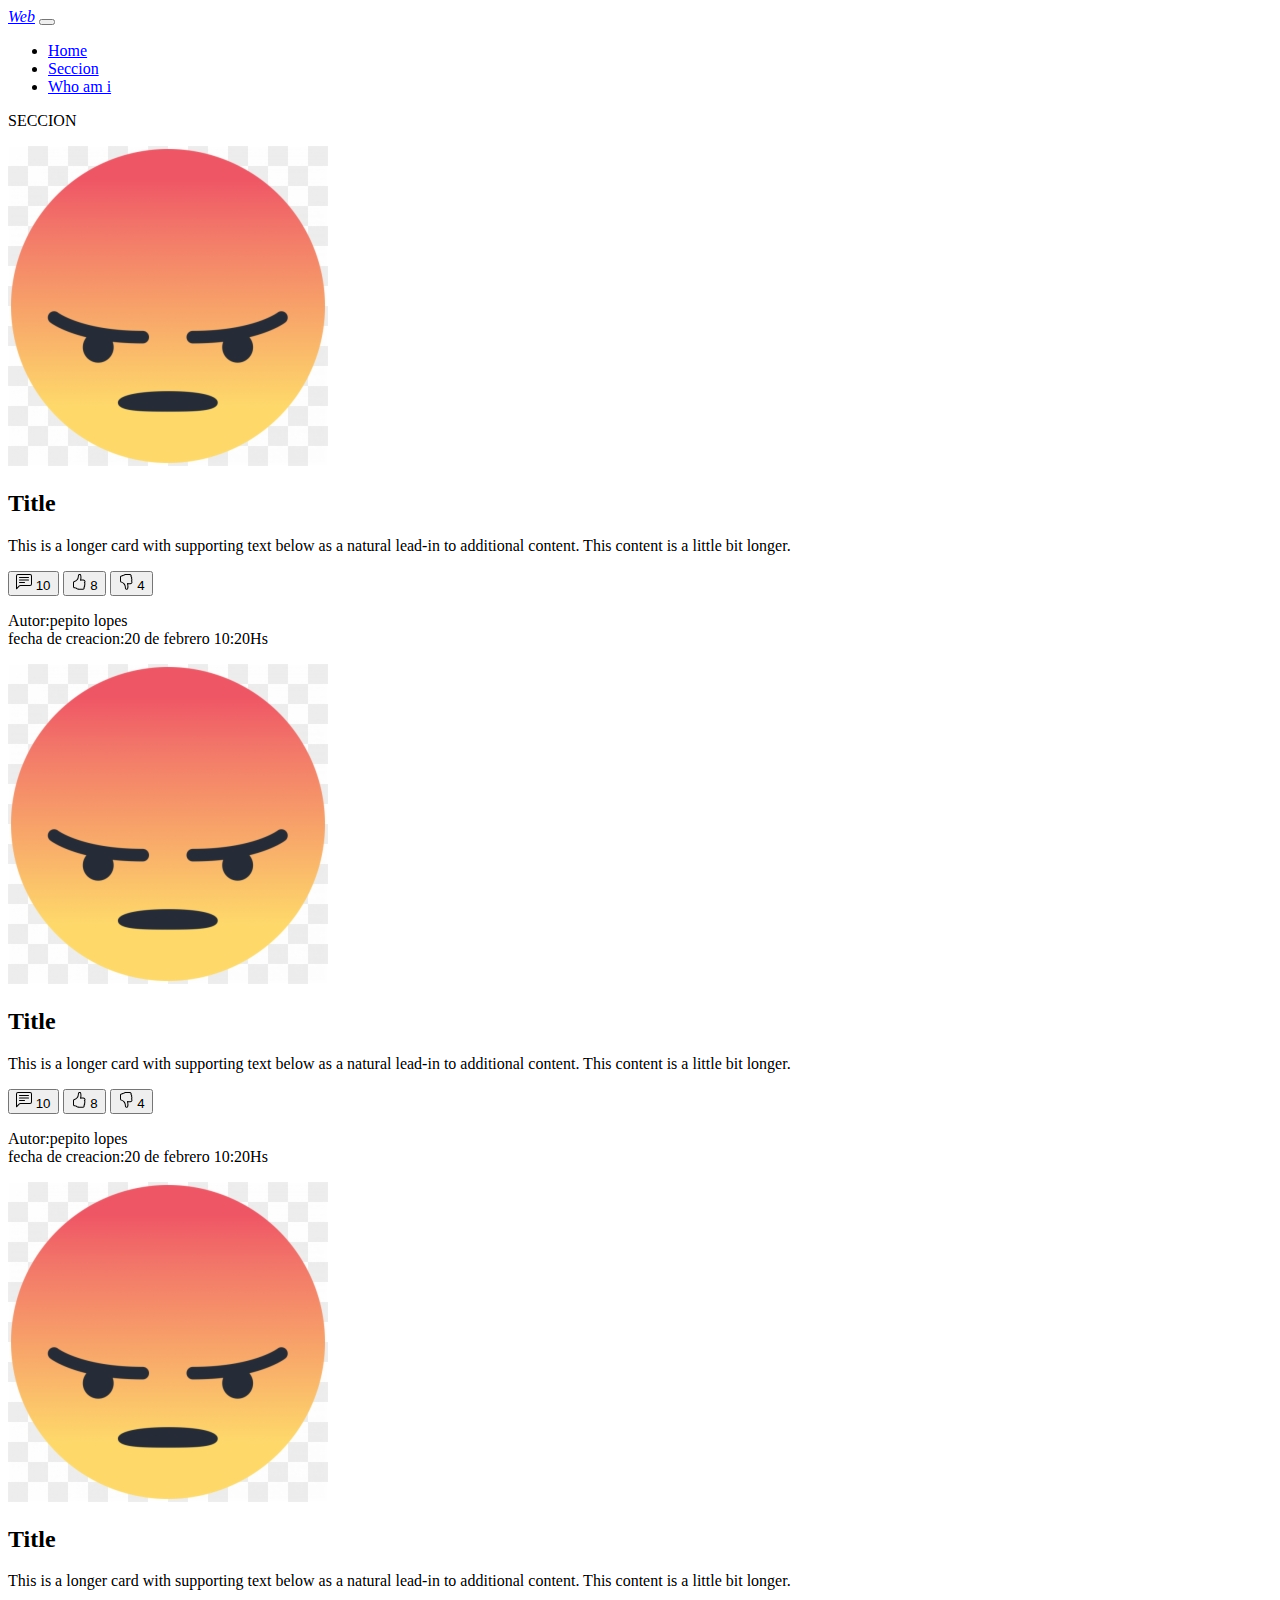
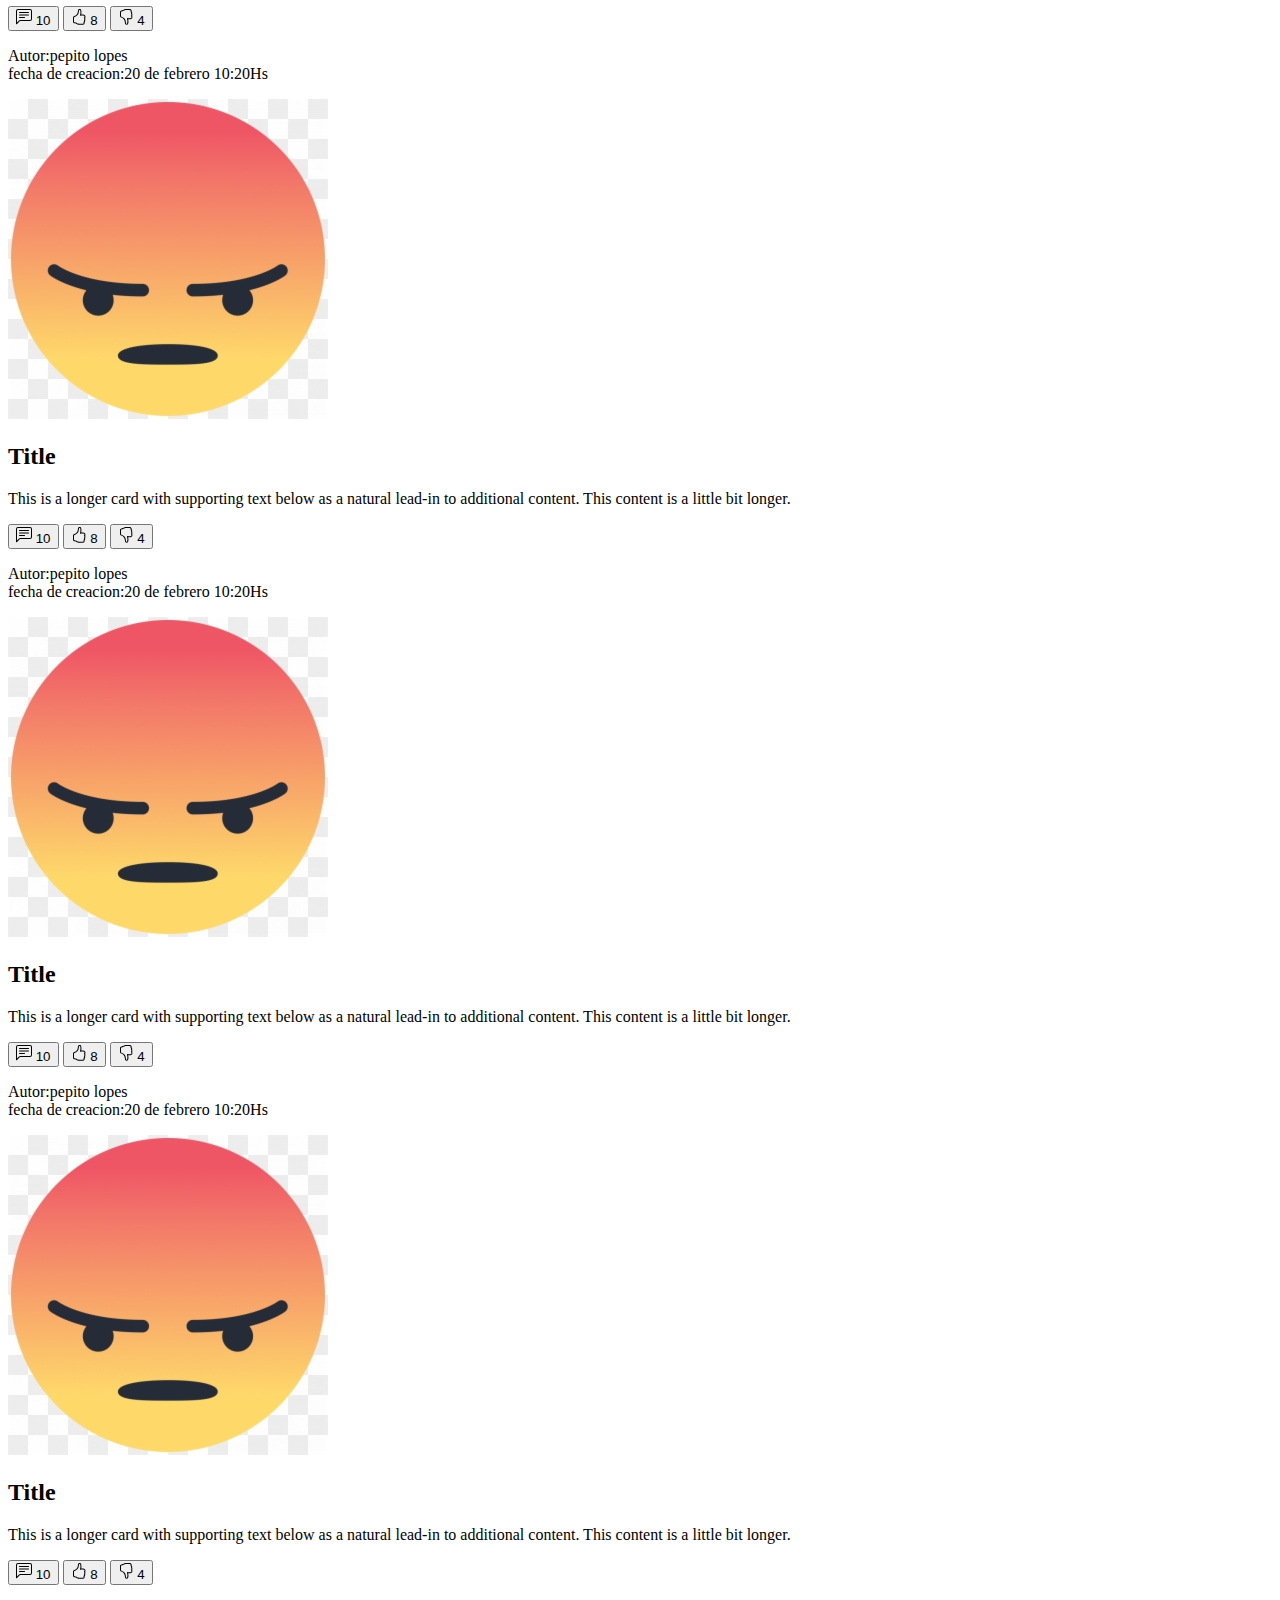
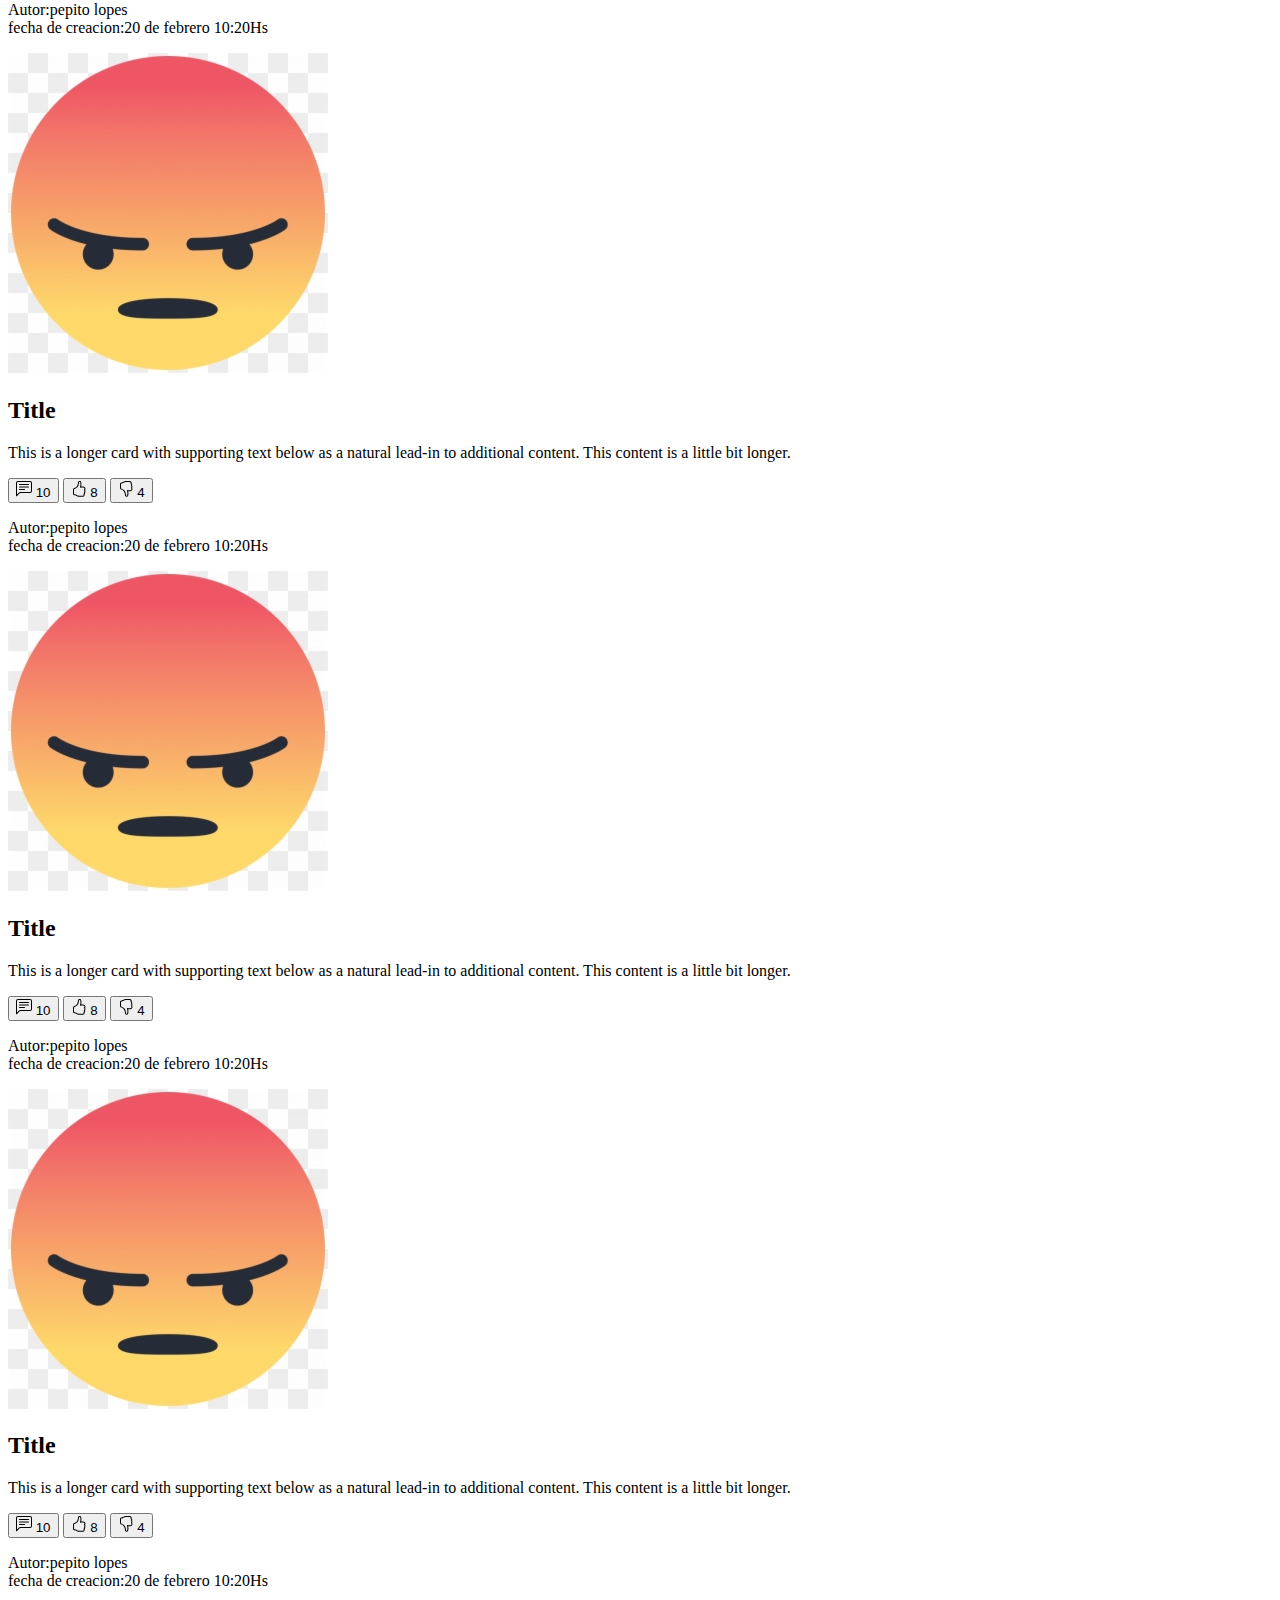
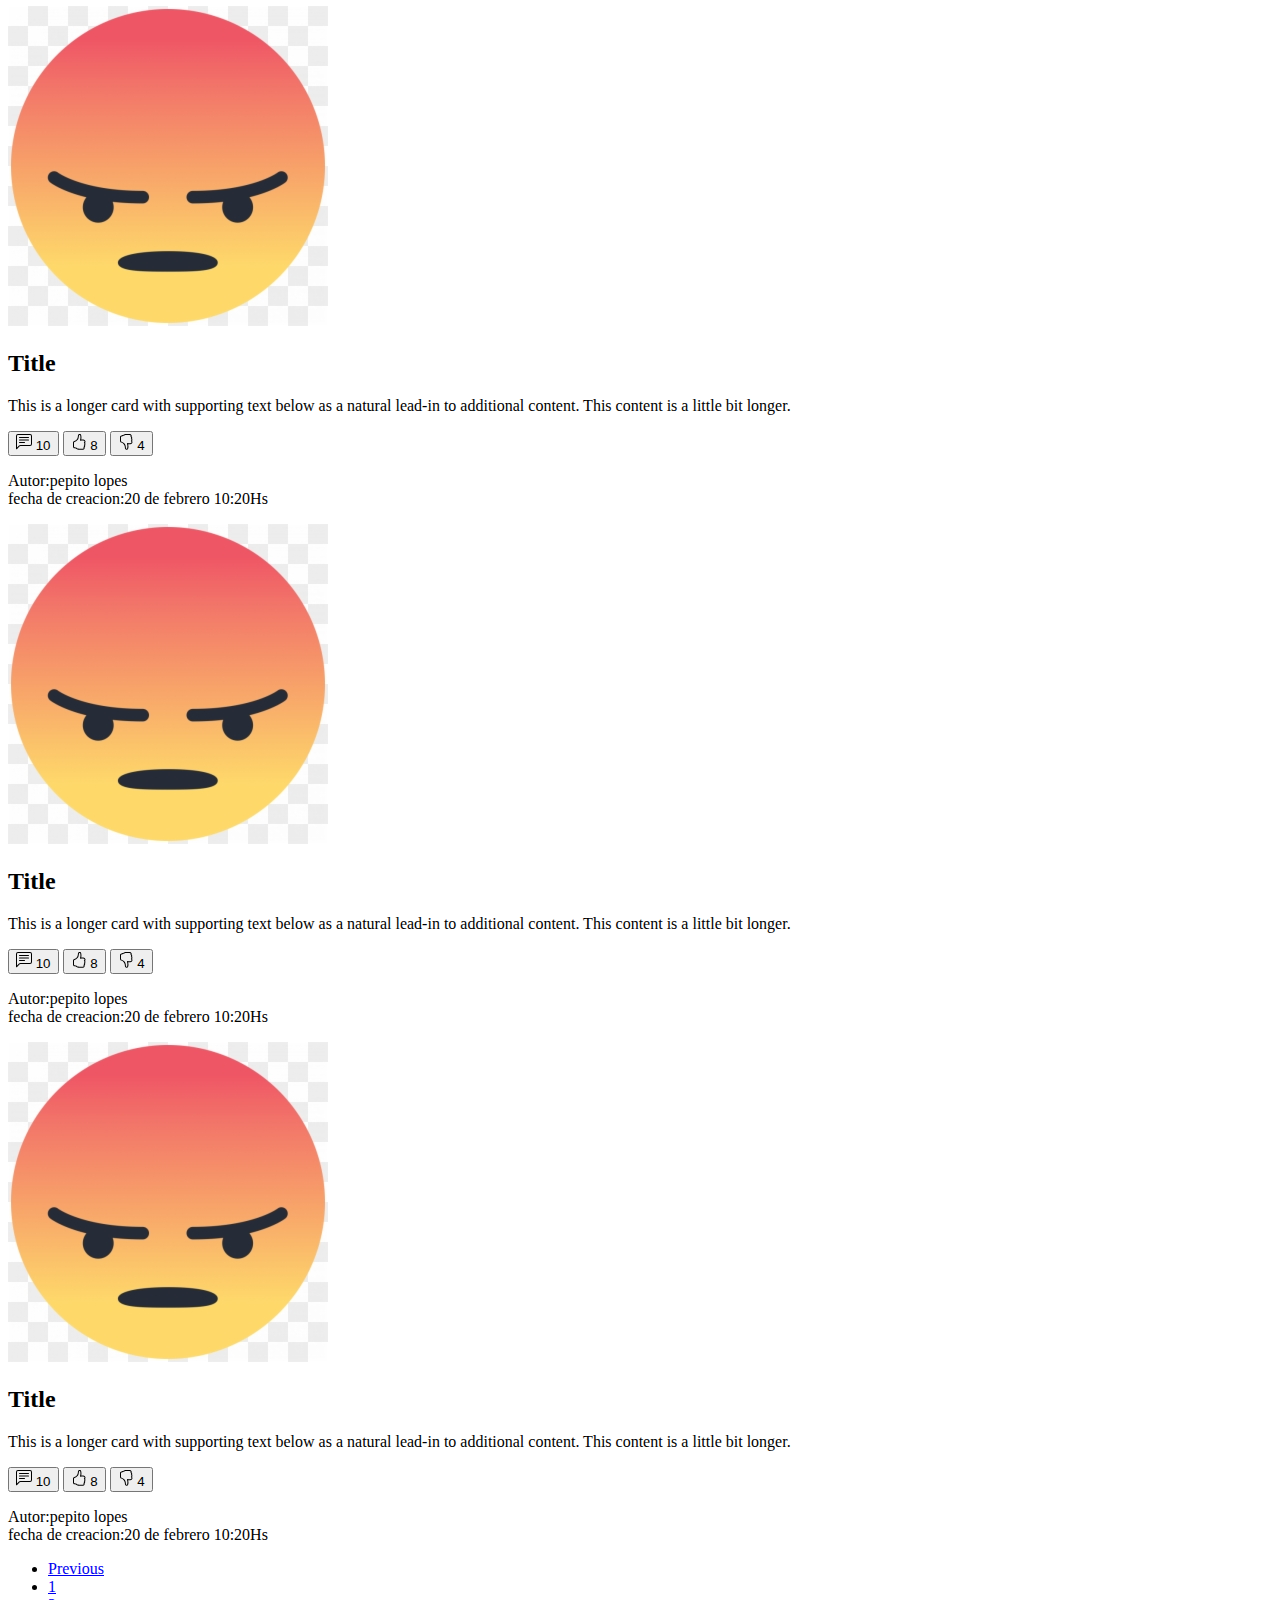
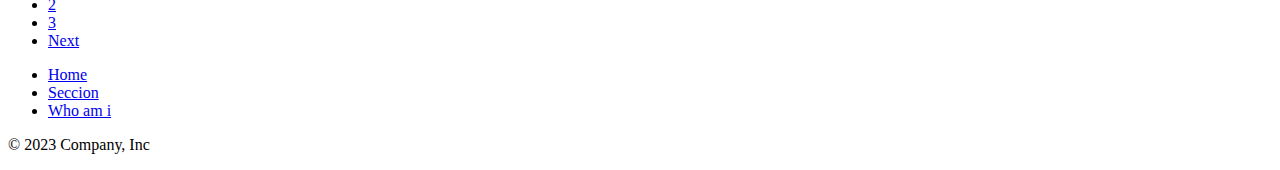
==== commit 8ec41ccf: "arregloss" ====
--- a/seccion.html
+++ b/seccion.html
@@ -22,7 +22,7 @@
                           <div class="collapse navbar-collapse" id="navbarNav">
                             <ul class="navbar-nav">
                               <li class="nav-item">
-                                <a class="nav-link active" href="index.html">index</a>
+                                <a class="nav-link active" href="index.html">Home</a>
                               </li>
                               <li class="nav-item">
                                 <a class="nav-link" aria-current="page" href="seccion.html">Seccion</a>
@@ -511,7 +511,7 @@
                       <div class="row">
                             <footer class="py-3 my-4">
                             <ul class="nav justify-content-center border-bottom pb-3 mb-3">
-                            <li class="nav-item"><a href="index.html" class="nav-link px-2 text-muted">index</a></li>
+                            <li class="nav-item"><a href="index.html" class="nav-link px-2 text-muted">Home</a></li>
                             <li class="nav-item"><a href="seccion.html" class="nav-link px-2 text-muted">Seccion</a></li>
                             <li class="nav-item"><a href="whoami.html" class="nav-link px-2 text-muted">Who am i</a></li>
                             </ul>
